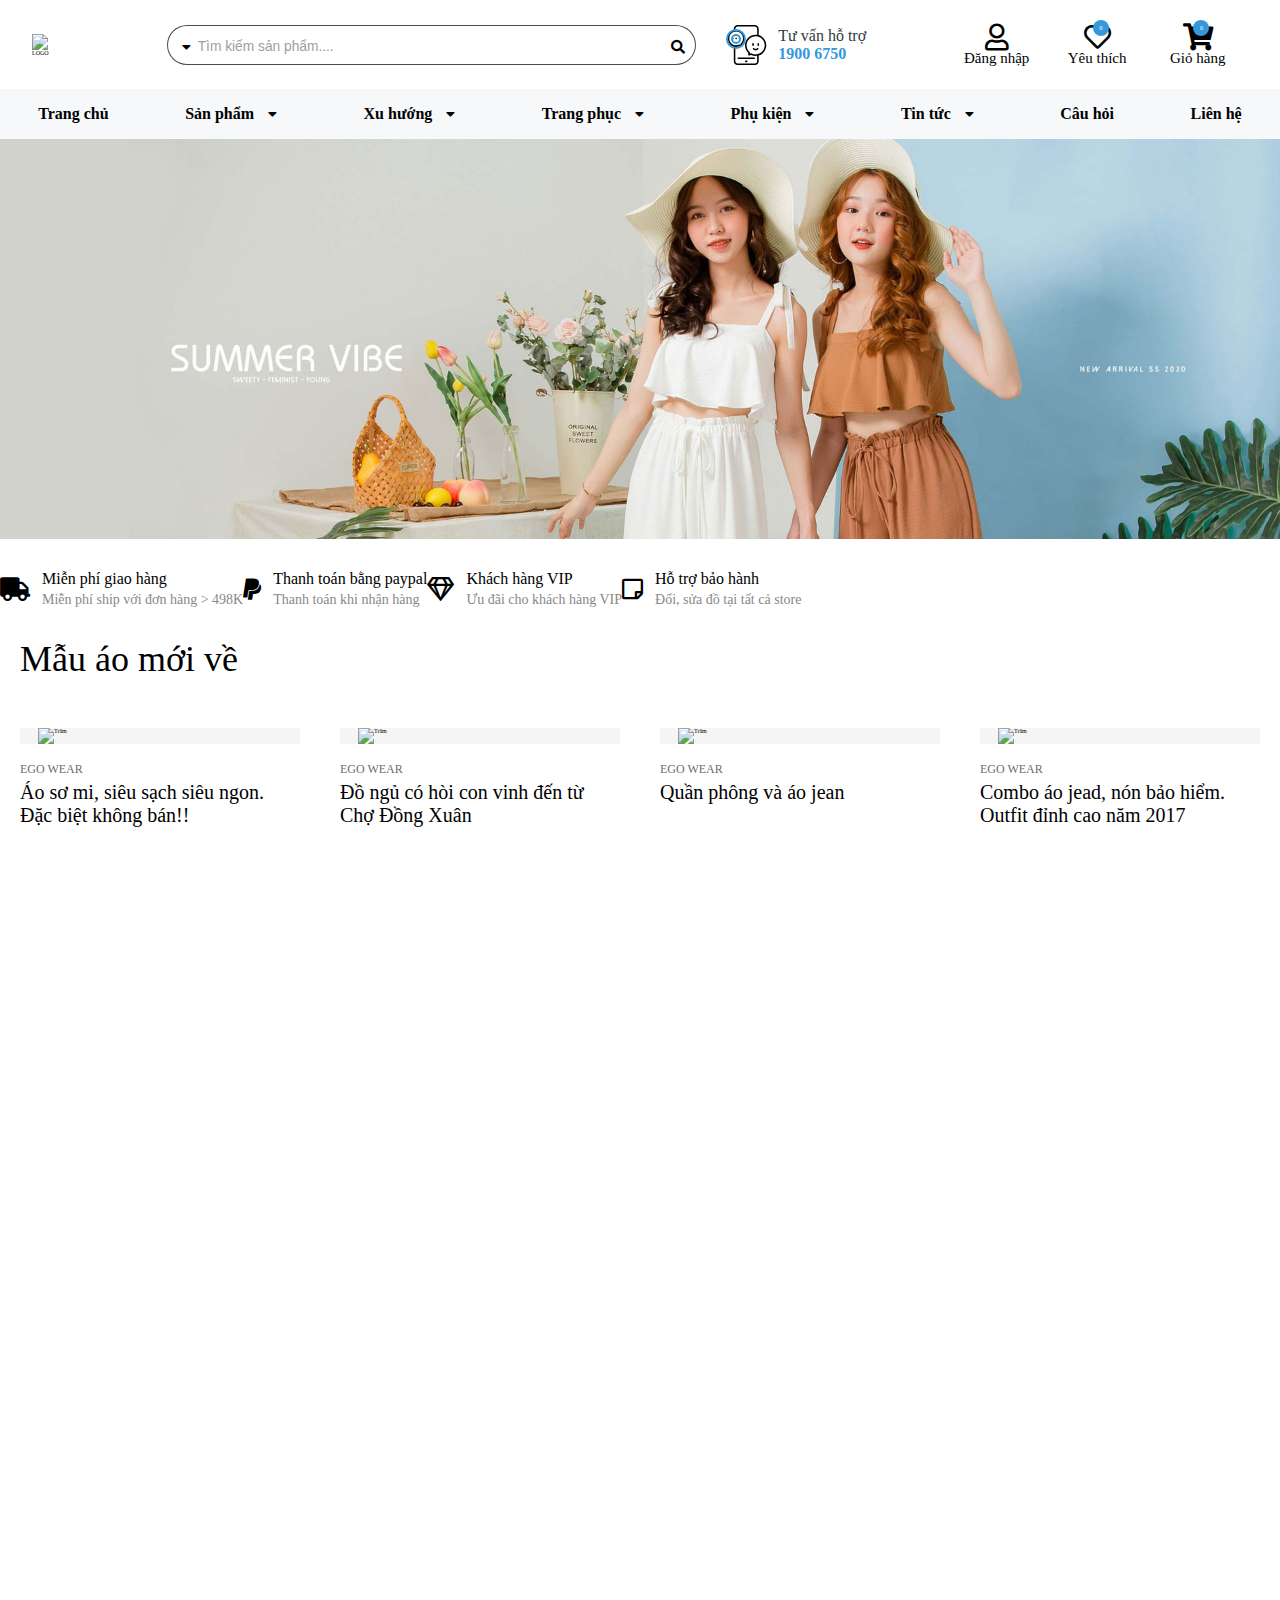
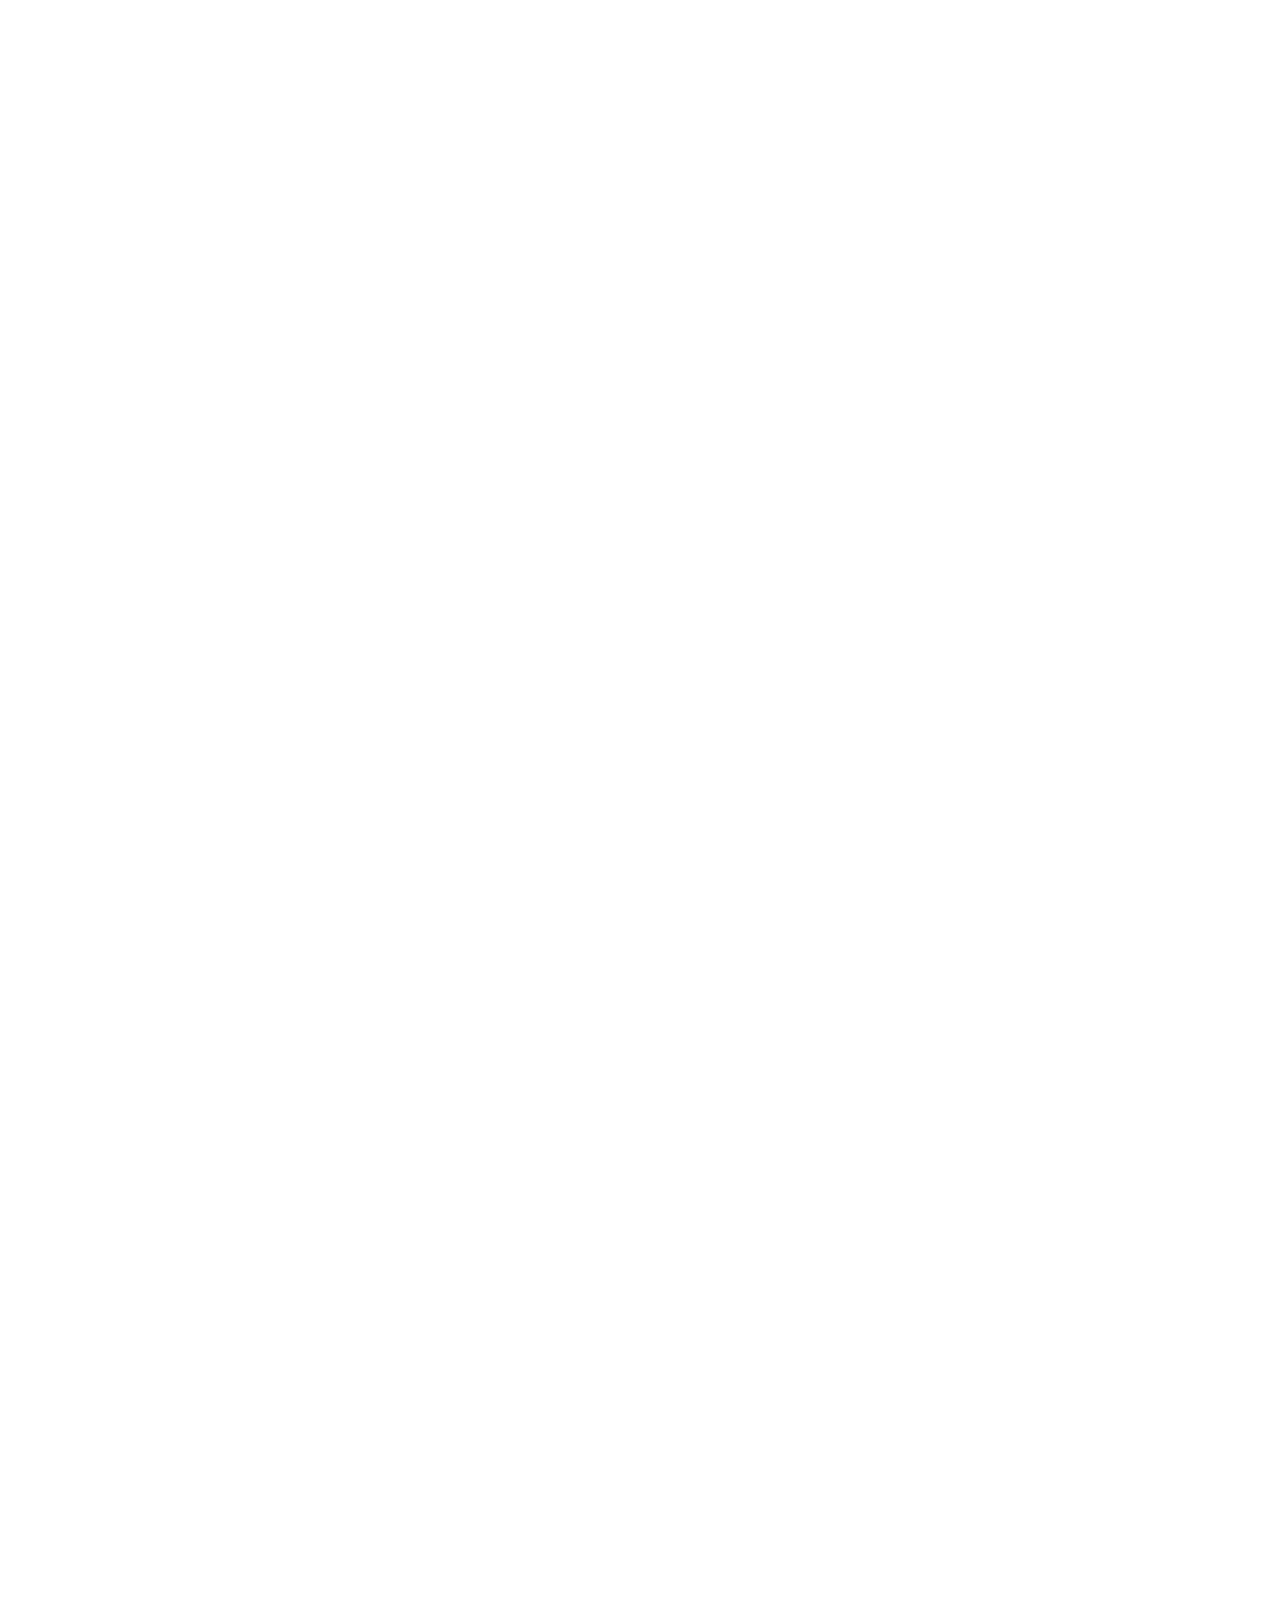
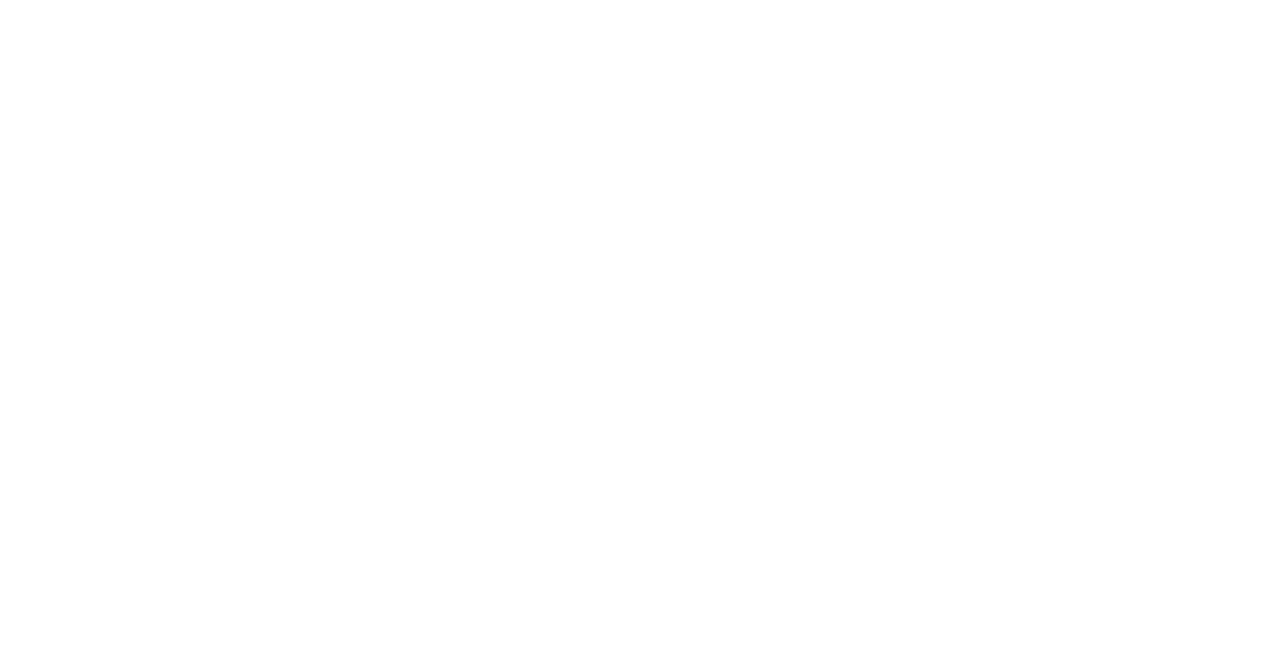
==== index.html @ 03ab880d "first commit" ====
<!DOCTYPE html>
<html lang="en">
    <head>
        <meta charset="UTF-8">
        <meta http-equiv="X-UA-Compatible" content="IE=edge">
        <meta name="viewport" content="width=device-width, initial-scale=1.0">
        <title>EGO WEAR</title>
        <link rel="stylesheet" href="./asset/css/GS 2/gird.css">
        <link rel="stylesheet" href="./asset/css/main.css">
        <link rel="stylesheet" href="./asset/css/fontawesome-free-5.15.4-web/css/all.min.css">
        <link rel="stylesheet" href="./asset/css/GS 2/responsive.css">
    </head>
    <body>
        <div id="wrapper">

            <div id="header">
                <div class="header__logo">
                    <img src="//bizweb.dktcdn.net/100/434/926/themes/839444/assets/logo.png?1636683799302" alt="LOGO" class="header__logo-img">
                </div>
                <div class="header__search">
                    <div class="keys">
                        <i class="fas fa-caret-down header__search-icon"></i>
                        <div class="header__search-content">
                            <h4 class="heading-search">Tìm kiếm nhiều</h4>
                            <div class="container__top-search">
                                <div class="top-search">
                                    &nbsp; Chân váy &nbsp;
                                </div>
                                <div class="top-search">
                                    &nbsp; Áo sơ mi &nbsp;
                                </div>
                                <div class="top-search">
                                    &nbsp; Áo đôi &nbsp;
                                </div>
                                <div class="top-search">
                                    &nbsp; Đầm cao cấp &nbsp;
                                </div>
                                <div class="top-search">
                                    &nbsp; Áo vest &nbsp;
                                </div>
                                <div class="top-search">
                                    &nbsp; Váy body &nbsp;
                                </div>
                                <div class="top-search">
                                    &nbsp; Phụ kiện mới &nbsp;
                                </div>
                                <div class="top-search">
                                    &nbsp; Áo ba lỗ &nbsp;
                                </div>
                                <div class="top-search">
                                    &nbsp; Áo khoác da &nbsp;
                                </div>
                                <div class="top-search">
                                    &nbsp; Áo chống nắng    &nbsp;
                                </div>
                            </div>

                        </div>
                    </div>
                    <div class="header__search-input">
                        <input type="text" placeholder="Tìm kiếm sản phẩm...." required class="header__search-input-item">
                    </div>
                    <button type="submit" class="header-search-search">
                        <i class="fas fa-search header-search-search_icon"></i>
                    </button>

                </div>

                <div class="header__supports">
                    <div class="notifi-s"></div>
                    <div class="notifi-m"></div>
                    <img src="data:image/svg+xml,%3Csvg xmlns='http://www.w3.org/2000/svg' id='Capa_1' enable-background='new 0 0 512 512' height='512' viewBox='0 0 512 512' width='512'%3E%3Cg%3E%3Cpath d='m252.178 455.638h-11.489c-5.522 0-10 4.477-10 10s4.478 10 10 10h11.489c5.522 0 10-4.477 10-10s-4.478-10-10-10z'/%3E%3Cpath d='m349.412 415.851h-205.958c-5.522 0-10 4.477-10 10s4.478 10 10 10h205.958c5.522 0 10-4.477 10-10s-4.477-10-10-10z'/%3E%3Cpath d='m502.901 259.684c0-61.585-40.95-113.767-96.999-130.643v-79.902c0-27.096-22.044-49.139-49.138-49.139h-220.661c-27.095 0-49.139 22.043-49.139 49.139v19.616c-44.928 13.052-77.865 54.657-77.865 103.825s32.937 90.772 77.865 103.825v186.457c0 27.095 22.044 49.139 49.139 49.139h220.661c27.095 0 49.139-22.043 49.139-49.139v-72.534c56.049-16.877 96.998-69.059 96.998-130.644zm-473.802-87.104c0-48.566 39.416-88.078 87.865-88.078s87.865 39.512 87.865 88.078c0 25.334-10.898 49.461-29.902 66.196-2.384 2.1-3.629 5.208-3.353 8.374l.511 5.858-7.393-2.519c-2.563-.874-5.374-.67-7.787.566-12.432 6.372-25.87 9.603-39.941 9.603-48.449-.001-87.865-39.512-87.865-88.078zm356.803 290.281c0 16.067-13.071 29.139-29.139 29.139h-220.66c-16.067 0-29.139-13.072-29.139-29.139v-182.665c3.293.305 6.629.461 10 .461 15.82 0 30.997-3.331 45.18-9.909l18.01 6.137c3.202 1.089 6.732.49 9.394-1.595 2.66-2.084 4.088-5.373 3.794-8.74l-1.417-16.257c20.973-20.32 32.905-48.358 32.905-77.715 0-59.594-48.388-108.078-107.865-108.078-3.371 0-6.707.156-10 .461v-15.822c0-16.067 13.071-29.139 29.139-29.139h220.661c16.067 0 29.139 13.072 29.139 29.139v75.505c-6.245-.883-12.624-1.34-19.107-1.34-75.05 0-136.106 61.18-136.106 136.38 0 37.505 15.43 73.301 42.511 99.015l-1.946 22.325c-.294 3.367 1.134 6.655 3.794 8.74 2.661 2.085 6.191 2.685 9.394 1.595l24.31-8.283c18.19 8.622 37.695 12.989 58.045 12.989 6.484 0 12.863-.457 19.107-1.34v68.136zm-19.107-86.797c-18.594 0-36.353-4.27-52.783-12.691-1.426-.731-2.99-1.101-4.562-1.101-1.087 0-2.177.177-3.226.534l-13.715 4.673 1.042-11.958c.276-3.166-.969-6.273-3.354-8.374-25.108-22.111-39.51-53.991-39.51-87.464 0-64.172 52.085-116.38 116.106-116.38s116.106 52.208 116.106 116.38c.002 64.173-52.083 116.381-116.104 116.381z'/%3E%3Cpath d='m343.31 258.626v-17.734c0-5.523-4.478-10-10-10s-10 4.477-10 10v17.734c0 5.523 4.478 10 10 10s10-4.477 10-10z'/%3E%3Cpath d='m400.279 230.893c-5.522 0-10 4.477-10 10v17.734c0 5.523 4.478 10 10 10s10-4.477 10-10v-17.734c0-5.523-4.477-10-10-10z'/%3E%3Cpath d='m386.629 296.601c-5.298 5.3-12.342 8.219-19.834 8.219s-14.537-2.919-19.835-8.219c-3.905-3.906-10.235-3.906-14.143-.002-3.905 3.905-3.906 10.236-.002 14.142 9.076 9.079 21.144 14.079 33.979 14.079s24.903-5 33.979-14.079c3.904-3.906 3.903-10.238-.003-14.142-3.905-3.906-10.238-3.903-14.141.002z'/%3E%3Cpath d='m82.96 168.76c-1.613-3.935-5.7-6.455-9.942-6.147-4.155.301-7.745 3.226-8.898 7.225-1.154 4.003.397 8.448 3.787 10.868 3.361 2.4 7.936 2.475 11.372.185 3.918-2.612 5.492-7.785 3.681-12.131z'/%3E%3Cpath d='m120.79 181.81c3.863-1.611 6.355-5.538 6.157-9.719-.198-4.178-3.086-7.849-7.078-9.075-4.034-1.239-8.591.302-11.035 3.742-2.46 3.462-2.46 8.181 0 11.643 2.658 3.742 7.727 5.169 11.956 3.409z'/%3E%3Cpath d='m150.96 176.4c1.578 3.848 5.572 6.384 9.729 6.166 4.122-.216 7.755-3.003 9.021-6.93 1.276-3.959-.104-8.459-3.424-10.986-3.381-2.573-8.096-2.72-11.637-.379-3.924 2.594-5.497 7.789-3.689 12.129z'/%3E%3C/g%3E%3C/svg%3E" alt="CONTACT PHONE" class="contact-phone-img">
                    <div class="header__supports-item">
                        Tư vấn hỗ trợ
                        <br>
                        <span class="header__supports-item-number">1900 6750</span>
                    </div>
                </div>

                <div class="user">
                    <div class="user__item col-3per display-none ">
                        <i class="far fa-user user__icon" style="user-select: auto;"></i>
                        <div class="user__form">Đăng nhập</div>
                    </div>
                    <div class="user__item col-3per ">
                        <div class="quanlity">0</div>
                        <i class="far fa-heart user__icon" style="user-select: auto;"></i>
                        <div class="user__form">Yêu thích</div>
                    </div>
                    <div class="user__item col-3per ">
                        <div class="quanlity">0</div>
                        <i class="fas fa-shopping-cart user__icon" style="user-select: auto;"></i>
                        <div class="user__form">
                            Giỏ hàng</div>
                    </div>
                </div>
            </div>

            <div id="nav">
                <div class="nav__item">Trang chủ</div>

                <div class="nav__item item-product">Sản phẩm
                    <i class="fas fa-caret-down header__search-icon"></i>
                    <div class="nav__product-child">
                        <ul class="ul-nav__product">
                            <li class="li-nav__product">Áo nam</li>
                            <li class="li-nav__product">Áo nữ</li>
                            <li class="li-nav__product">Quần nam</li>
                            <li class="li-nav__product">Áo nữ</li>
                        </ul>
                    </div>
                </div>

                <div class="nav__item item-trend">Xu hướng
                    <i class="fas fa-caret-down header__search-icon"></i>
                    <div class="nav__trend-child  ">
                        <div class="row display-flex col">
                            <div class="col mt40 l-3">
                                <a href="https://ego-wear.mysapo.net/san-pham-noi-bat" class="trend-child--col1">Sản phẩm nỗi bậc</a>
                                <a href="https://ego-wear.mysapo.net/san-pham-noi-bat" class="trend-child--col1">Sản phẩm khuyến mãi</a>
                                <a href="https://ego-wear.mysapo.net/san-pham-noi-bat" class="trend-child--col1">Trend mới nhất</a>
                                <a href="https://ego-wear.mysapo.net/san-pham-noi-bat" class="trend-child--col1">Phong cách lạ</a>
                                <a href="https://ego-wear.mysapo.net/san-pham-noi-bat" class="trend-child--col1">Local brand</a>
                                <a href="https://ego-wear.mysapo.net/san-pham-noi-bat" class="trend-child--col1 text-600 ">Xem tất cả</a>
                            </div>
                            <div class="col mt40 l-3">
                                <div class="trend-search">
                                    &nbsp; Ego wear &nbsp;
                                </div>
                                <div class="trend-search">
                                    &nbsp; Korean &nbsp;
                                </div>
                                <div class="trend-search">
                                    &nbsp; Local brand &nbsp;
                                </div>
                                <div class="trend-search">
                                    &nbsp; Made in Việt Nam &nbsp;
                                </div>
                                <div class="trend-search">
                                    &nbsp; Men wear &nbsp;
                                </div>
                                <div class="trend-search">
                                    &nbsp; Yody &nbsp;
                                </div>
                                <div class="trend-search">
                                    &nbsp; Xem tất cả &nbsp;
                                </div>
                            </div>
                            <div class="col l-3">
                                <img src="./asset/img/mega-sale.webp" alt="TREND" class="img-trend">
                            </div>
                            <div class="col text-center l-3">
                                <div class="trend-col3--heading">
                                    Xu Hướng
                                </div>
                                <button class="btn-trend">
                                    Xem sản phẩm
                                </button>
                                <div class="mt20 trend-desc">
                                    Săn ngay hàng ngàn sản phẩm cực chất với giả cực tốt
                                </div>
                            </div>
                        </div>
                    </div>
                </div>

                <div class="nav__item item-outfit">Trang phục
                    <i class="fas fa-caret-down header__search-icon"></i>
                    <div class="nav__outfit-child ">
                        <div class="row col display-flex ">
                            <div class=" col l-6">
                                <div class="row display-flex ">
                                    <div class="col l-6">
                                        <ul class="ul-nav__outfit pt40 ">
                                            <li class="li-nav__outfit">Đồ đi biển</li>
                                            <li class="li-nav__outfit">Quần tắm nữ</li>
                                            <li class="li-nav__outfit">Quần tắm nam</li>
                                            <li class="li-nav__outfit">Áo tắm nữ</li>
                                            <li class="li-nav__outfit">Áo chống nắng</li>
                                        </ul>

                                        <ul class="ul-nav__outfit">
                                            <li class="li-nav__outfit">Đồ bà bầu</li>
                                            <li class="li-nav__outfit">Váy bầu</li>
                                            <li class="li-nav__outfit">Áo lót</li>
                                        </ul>

                                    </div>
                                    <div class="  col l-6">
                                        <ul class="ul-nav__outfit pt40 ">
                                            <li class="li-nav__outfit">Đồ mặc nhà</li>
                                            <li class="li-nav__outfit">Cho nam</li>
                                            <li class="li-nav__outfit">Cho nữ</li>
                                            <li class="li-nav__outfit">Cho trẻ em</li>
                                        </ul>
                                        <ul class="ul-nav__outfit">
                                            <li class="li-nav__outfit">Đồ trẻ nhỏ</li>
                                            <li class="li-nav__outfit">Bé gái</li>
                                            <li class="li-nav__outfit">Bé trai</li>
                                        </ul>


                                    </div>
                                </div>
                            </div>

                            <div class="col  l-6">
                                <div class=" row">
                                    <div class="col l-6">
                                        <img src="./asset/img/outfit.jpeg" alt="OUTFIT" class="img-outfit">
                                    </div>
                                    <div class="col l-6">
                                        <div class="col text-center">
                                            <div class="heading-chil_outfit">
                                                Trang phục
                                            </div>
                                            <button class="btn-outfit">
                                                Xem sản phẩm
                                            </button>
                                        </div>
                                    </div>
                                </div>
                            </div>
                        </div>
                    </div>
                </div>

                <div class="nav__item item-accsesory">Phụ kiện
                    <i class="fas fa-caret-down header__search-icon"></i>
                    <div class="nav__accessory-child">
                        <ul class="ul-nav__accessory">
                            <li class="li-nav__accessory">Mũ nón</li>
                            <li class="li-nav__accessory">Túi xách</li>
                            <li class="li-nav__accessory">Mắt kính</li>
                            <li class="li-nav__accessory">Trang sức</li>
                            <li class="li-nav__accessory">Phụ kiện khác</li>
                        </ul>
                    </div>
                </div>

                <div class="nav__item item-news">Tin tức
                    <i class="fas fa-caret-down header__search-icon"></i>
                    <div class="nav__news-child">
                        <ul class="ul-nav__news">
                            <li class="li-nav__news">Tin xu hướng</li>
                            <li class="li-nav__news">Tin mẹo vặt</li>
                            <li class="li-nav__news">Tin khuyến mãi</li>
                            <li class="li-nav__news">Tin quà tặng</li>
                        </ul>
                    </div>
                </div>

                <div class="nav__item">Câu hỏi</div>

                <div class="nav__item">Liên hệ</div>

            </div>

            <img src="./asset/img/slider_1.jpeg" alt="MODEL" class="img-model">

            <div class="customer">
                <div class="customer__item-tablet display-flex ">
                    <div class="customer__item ml40">
                        <div class="customer__item-icon">
                            <i class="fas fa-truck customer__item-icon-truck"></i>
                        </div>
                        <div class="customer_item-trade">
                            <h4 class="customer_item-trade-heading">
                                Miễn phí giao hàng
                            </h4>
                            <h6 class="customer_item-trade-subheading">
                                Miễn phí ship với đơn hàng > 498K
                            </h6>
                        </div>
                    </div>
                    <div class="customer__item ml40">
                        <div class="customer__item-icon">
                            <i class="fab fa-paypal customer__item-icon-truck"></i>
                        </div>
                        <div class="customer_item-trade">
                            <h4 class="customer_item-trade-heading">
                                Thanh toán bằng paypal
                            </h4>
                            <h6 class="customer_item-trade-subheading">
                                Thanh toán khi nhận hàng
                            </h6>
                        </div>
                    </div>
                </div>
                <div class="customer__item-tablet display-flex ">
                    <div class="customer__item ml40">
                        <div class="customer__item-icon">
                            <i class="far fa-gem customer__item-icon-truck"></i>
                        </div>
                        <div class="customer_item-trade">
                            <h4 class="customer_item-trade-heading">
                                Khách hàng VIP
                            </h4>
                            <h6 class="customer_item-trade-subheading">
                                Ưu đãi cho khách hàng VIP
                            </h6>
                        </div>
                    </div>
                    <div class="customer__item ml40">
                        <div class="customer__item-icon">
                            <i class="far fa-sticky-note customer__item-icon-truck"></i>
                        </div>
                        <div class="customer_item-trade">
                            <h4 class="customer_item-trade-heading">
                                Hỗ trợ bảo hành
                            </h4>
                            <h6 class="customer_item-trade-subheading">
                                Đổi, sửa đồ tại tất cả store
                            </h6>
                        </div>
                    </div>
                </div>


            </div>

            <div id="container">
                <h1 class="container__heading">
                    Mẫu áo mới về
                </h1>

                <div class="container__product">
                    <div class="product c-6">
                        <div class="product-item">
                            <div class="product-img">
                                <img src="./asset/img/Đô 1.jpg" alt="Trăm" class="lazy-load">
                            </div>
                        </div>
                        <div class="product-info">
                            <span class="brand">EGO WEAR</span>
                            <h3 class="product-name">Áo sơ mi, siêu sạch siêu ngon. Đặc biệt không bán!!</h3>
                            <div class="product-cart--price">
                                <div class="product-price">
                                    480.000đ
                                </div>
                                <div class="product-cart">
                                    Mua ngay
                                </div>
                            </div>
                        </div>
                    </div>
                    <div class="product c-6">
                        <div class="product-item">
                            <div class="product-img">
                                <img src="./asset/img/Thảo1.jpg" alt="Trăm" class="lazy-load">
                            </div>
                        </div>
                        <div class="product-info">
                            <span class="brand">EGO WEAR</span>
                            <h3 class="product-name">Đồ ngủ có hòi con vinh đến từ Chợ Đồng Xuân</h3>
                            <div class="product-cart--price">
                                <div class="product-price">
                                    167.000đ
                                </div>
                                <div class="product-cart">
                                    Mua ngay
                                </div>
                            </div>
                        </div>
                    </div>
                    <div class="product c-6">
                        <div class="product-item">
                            <div class="product-img">
                                <img src="./asset/img/Trăm1.jpg" alt="Trăm" class="lazy-load">
                            </div>
                        </div>
                        <div class="product-info">
                            <span class="brand">EGO WEAR</span>
                            <h3 class="product-name">Quần phông và áo jean</h3>
                            <div class="product-cart--price">
                                <div class="product-price">
                                    280.000đ
                                </div>
                                <div class="product-cart">
                                    Mua ngay
                                </div>
                            </div>
                        </div>
                    </div>
                    <div class="product c-6">
                        <div class="product-item">
                            <div class="product-img">
                                <img src="./asset/img/Đô 2.jpg" alt="Trăm" class="lazy-load">
                            </div>
                        </div>
                        <div class="product-info">
                            <span class="brand">EGO WEAR</span>
                            <h3 class="product-name">Combo áo jead, nón bảo hiểm. Outfit đỉnh cao năm 2017</h3>
                            <div class="product-cart--price">
                                <div class="product-price">
                                    1.480.000đ
                                </div>
                                <div class="product-cart">
                                    Mua ngay
                                </div>
                            </div>
                        </div>
                    </div>
                    <div class="product c-6">
                        <div class="product-item">
                            <div class="product-img">
                                <img src="./asset/img/Thảo3.jpg" alt="Trăm" class="lazy-load">
                            </div>
                        </div>
                        <div class="product-info">
                            <span class="brand">EGO WEAR</span>
                            <h3 class="product-name">Áo khoác chống nóng mùa đông</h3>
                            <div class="product-cart--price">
                                <div class="product-price">
                                    320.000đ
                                </div>
                                <div class="product-cart">
                                    Mua ngay
                                </div>
                            </div>
                        </div>
                    </div>
                    <div class="product c-6">
                        <div class="product-item">
                            <div class="product-img">
                                <img src="./asset/img/Mai.jpg" alt="Trăm" class="lazy-load">
                            </div>
                        </div>
                        <div class="product-info">
                            <span class="brand">EGO WEAR</span>
                            <h3 class="product-name">
                                Mua nhanh đi, hết salde đừng có khóc à</h3>
                            <div class="product-cart--price">
                                <div class="product-price">
                                    210.000đ
                                </div>
                                <div class="product-cart">
                                    Mua ngay
                                </div>
                            </div>
                        </div>
                    </div>
                    <div class="product c-6">
                        <div class="product-item">
                            <div class="product-img">
                                <img src="./asset/img/Trăm2.jpg" alt="Trăm" class="lazy-load">
                            </div>
                        </div>
                        <div class="product-info">
                            <span class="brand">EGO WEAR</span>
                            <h3 class="product-name">Áo sơ mi, siêu sạch siêu ngon. Đặc biệt không bán!!</h3>
                            <div class="product-cart--price">
                                <div class="product-price">
                                    480.000đ
                                </div>
                                <div class="product-cart">
                                    Mua ngay
                                </div>
                            </div>
                        </div>
                    </div>
                    <div class="product c-6">
                        <div class="product-item">
                            <div class="product-img">
                                <img src="./asset/img/Thảo2.jpg" alt="Trăm" class="lazy-load">
                            </div>
                        </div>
                        <div class="product-info">
                            <span class="brand">EGO WEAR</span>
                            <h3 class="product-name">Combo áo sơ cụt tay + quần jean, duy nhất mỗi hôm</h3>
                            <div class="product-cart--price">
                                <div class="product-price">
                                    720.000đ
                                </div>
                                <div class="product-cart">
                                    Mua ngay
                                </div>
                            </div>
                        </div>
                    </div>
                </div>

                <div class="row block__img display-flex ">
                    <div class="col l-6 m-6 c-12">
                        <img src="./asset/img/1chị22.webp" alt="" class="img__gallery">
                    </div>
                    <div class="col l-6 m-6  c-12">
                        <div class="row pb12 display-flex ">
                            <div class="col l-6 m-6 c-6">
                                <img src="./asset/img/Dángnam.webp" alt="" class="block__img-top">
                            </div>
                            <div class="col l-6 m-6  c-6">
                                <img src="./asset/img/Dángnữ.webp" alt="" class="block__img-top">
                            </div>
                        </div>
                        <div class="row c-12  ">
                            <div class="col">
                                <img src="./asset/img/chíale.webp" alt="" class="block__img-bot">
                            </div>
                        </div>
                    </div>
                </div>

                <div class="notifi">
                    Thông báo tuần lễ sale: Mua 1 tặng 1 tính tiền 2 diễn ra duy nhất vào ngày 12/8/2021 cho đến hết ngày 12/8/2022
                </div>

                <div class="hot__search">
                    <div class="hot__search-heading">
                        TỪ KHÓA HOT
                    </div>
                    <div class="hot__search-items">
                        <div class="top-search">
                            &nbsp; Chân váy &nbsp;
                        </div>
                        <div class="top-search">
                            &nbsp; Áo sơ mi &nbsp;
                        </div>
                        <div class="top-search">
                            &nbsp; Áo đôi &nbsp;
                        </div>
                        <div class="top-search">
                            &nbsp; Đầm cao cấp &nbsp;
                        </div>
                        <div class="top-search">
                            &nbsp; Áo vest &nbsp;
                        </div>
                        <div class="top-search">
                            &nbsp; Váy body &nbsp;
                        </div>
                        <div class="top-search">
                            &nbsp; Phụ kiện mới &nbsp;
                        </div>
                        <div class="top-search">
                            &nbsp; Áo ba lỗ &nbsp;
                        </div>
                        <div class="top-search">
                            &nbsp; Áo khoác da &nbsp;
                        </div>
                        <div class="top-search">
                            &nbsp; Áo chống nắng    &nbsp;
                        </div>
                    </div>
                </div>

                <div class="news">
                    <div class="news_heading-center">
                        <div class="news_heading">TIN TỨC MỚI NHẤT
                        </div>
                    </div>
                    <div class="news_container">
                        <div class="row display-flex display-block ">
                            <div class="col l-6 mb20 ">
                                <img src="./asset/img/váy ngủ.jpeg" alt="" class="news__img1 c-12">
                                <p class="news_subheading mt10 ">15/08/2021 - bởi: Ego Creative</p>
                                <a href="https://ego-wear.mysapo.net/mau-tay-andrea-chuong-vay-ngu-xuyen-thau" class="news_heading">Mẫu Tây Andrea chuộng váy ngủ xuyên thấu</a>
                                <div class="news_desc ">Andrea Aybar là người mẫu gốc Tây Ba Nha. Nhưng từ khi còn rất nhỏ, cô đã cùng gia đình chuyển tới Việt Nam sinh sống và làm việc. Vì thế, Việt Nam được coi như là quê hương thứ</div>
                            </div>
                            <div class="col l-6">
                                <div class="col">
                                    <div class="news_first">
                                        <div class="col l-6 m-3 ">
                                            <img src="./asset/img/báo1.jpeg" alt="" class="news__img1 display-none">
                                        </div>
                                        <div class="col l-6 m-9 ml40">
                                            <div class="news_para">
                                                <p class="news_subheading mt10 mb10 ">15/08/2021 - bởi: Ego Creative</p>
                                                <a href="https://ego-wear.mysapo.net/8-meo-giup-ban-chon-quan-jean-trong-mo-ma-khong-can-den-shop" class="news_heading mb10 ">
                                                    8 mẹo giúp bạn chọn quần jean trong mơ mà không cần đến shop</a>
                                                <div class="news_desc ">Để biết được quần jean có vừa với mình hay không theo kích cỡ, bạn không cần phải đứng xếp</div>
                                            </div>
                                        </div>

                                    </div>
                                    <div class="news_first">
                                        <div class="col l-6 m-3">
                                            <img src="./asset/img/báo2.jpeg" alt="" class="news__img1 display-none">
                                        </div>
                                        <div class="col l-6 m-9 ml40">
                                            <div class="news_para">
                                                <p class="news_subheading mt10  mb10 ">15/08/2021 - bởi: Ego Creative</p>
                                                <a href="https://ego-wear.mysapo.net/8-meo-giup-ban-chon-quan-jean-trong-mo-ma-khong-can-den-shop" class="news_heading mb10 ">
                                                    Học lỏm 10 bí quyết từ các stylist hàng đầu để mặc đẹp mà không tốn quá nhiều tiền</a>
                                                <div class="news_desc ">1. Nếu bạn muốn chân trông dài hơn, hãy mang một đôi guốc cùng màu da của mình. Chúng đánh</div>
                                            </div>
                                        </div>

                                    </div>
                                    <div class="news_first">
                                        <div class="col l-6 m-3">
                                            <img src="./asset/img/báo3.jpeg" alt="" class="news__img1 display-none">
                                        </div>
                                        <div class="col l-6 m-9 ml40">
                                            <div class="news_para">
                                                <p class="news_subheading mt10  mb10 ">15/08/2021 - bởi: Ego Creative</p>
                                                <a href="https://ego-wear.mysapo.net/8-meo-giup-ban-chon-quan-jean-trong-mo-ma-khong-can-den-shop" class="news_heading mb10 ">
                                                    Một cô nàng ăn mặc chất, không những bắt trend còn tuân thủ</a>
                                                <div class="news_desc ">Những bộ đồ ôm sát body giúp tôn lên đường cong nhưng mặc một chiếc đầm bó chật quá mức</div>
                                            </div>
                                        </div>

                                    </div>
                                </div>
                            </div>
                        </div>
                    </div>
                </div>
            </div>

            <div id="footer">
                <div class="row display-flex  mt20">
                    <div class="col l-3 c-12  ">
                        <div class="footer_heading">
                            CHÚNG TÔI LÀ AI ?
                        </div>
                        <div class="footer_desc">
                            Copyright@ 2021 Công ty TNHH thời trang Ego Wear
                                                    Ego Wear đang trong giai đoạn phát triển mạnh với nhiều mặt hàng phong phú giá cả cạnh tranh, mong muốn đem đến chất lượng tốt nhất cho khách hàng.
                                                    Địa chỉ: 221 Chùa Bộc, Đống Đa, Hà Nội, Hà Nội
                                                    Điện thoại: 1900 6750 - Email: support@sapo.vn
                        </div>
                        <div class="mt20 footer_social">
                            <div class="footer_social-heading">
                                MẠNG XÃ HỘI
                            </div>
                            <div class="footer_social-item">
                                <a href="" class="footer_social-icon">
                                    <i class="fab footer-icon fa-facebook-square"></i>
                                </a>
                                <a href="" class="footer_social-icon">
                                    <i class="fab footer-icon fa-instagram-square"></i>
                                </a>
                                <a href="" class="footer_social-icon">
                                    <i class="fab footer-icon fa-youtube-square"></i>
                                </a>
                            </div>
                        </div>
                    </div>
                    <div class="col l-9 c-12">
                        <div class="row display-flex ">
                            <div class="col l-3 c-4  ">
                                <div class="footer_heading">
                                    CHÍNH SÁCH
                                </div>
                                <div class="footer_desc">
                                    <ul class="list_menu">
                                        <li class="li_menu">Trang chủ</li>
                                        <li class="li_menu">Sản phẩm</li>
                                        <li class="li_menu">Xu hướng</li>
                                        <li class="li_menu">Trang phục</li>
                                        <li class="li_menu">Phục kiện</li>
                                        <li class="li_menu">Tin tức</li>
                                        <li class="li_menu">Câu hỏi</li>
                                        <li class="li_menu">Liên hệ</li>
                                    </ul>
                                </div>
                            </div>
                            <div class="col l-3 c-4  ">
                                <div class="footer_heading">
                                    KHU BÁN HÀNG
                                </div>
                                <div class="footer_desc">
                                    <ul class="list_menu">
                                        <li class="li_menu">Trang chủ</li>
                                        <li class="li_menu">Sản phẩm</li>
                                        <li class="li_menu">Xu hướng</li>
                                        <li class="li_menu">Trang phục</li>
                                        <li class="li_menu">Phục kiện</li>
                                        <li class="li_menu">Tin tức</li>
                                        <li class="li_menu">Câu hỏi</li>
                                        <li class="li_menu">Liên hệ</li>
                                    </ul>
                                </div>
                            </div>
                            <div class="col l-3 c-4  ">
                                <div class="footer_heading">
                                    HỖ TRỢ CHUNG
                                </div>
                                <div class="footer_desc">
                                    <ul class="list_menu">
                                        <li class="li_menu">Trang chủ</li>
                                        <li class="li_menu">Sản phẩm</li>
                                        <li class="li_menu">Xu hướng</li>
                                        <li class="li_menu">Trang phục</li>
                                        <li class="li_menu">Phục kiện</li>
                                        <li class="li_menu">Tin tức</li>
                                        <li class="li_menu">Câu hỏi</li>
                                        <li class="li_menu">Liên hệ</li>
                                    </ul>
                                </div>
                            </div>

                        </div>
                    </div>

                </div>
            </div>
        </div>
    </body>
</html></div></body></html>
---- asset/css/GS 2/gird.css ----
.grid {
    width: 100%;
    display: block;
    padding: 0;
}

.grid.wide {
    max-width: 75.000em;
    margin: 0 auto;
}

@media (max-width: 414px) {

.row {
    display: flex;
    flex-wrap: wrap;
    margin-left: -0.250em;
    margin-right: -0.250em;
}

.row.no-gutters {
    margin-left: 0;
    margin-right: 0;
}

.col {
    padding-left: 0.250em;
    padding-right: 0.250em;
}

.row.no-gutters .col {
    padding-left: 0;
    padding-right: 0;
}

.c-0 {
    display: none;
}

.c-1 {
    flex: 0 0 8.33333%;
    max-width: 8.33333%;
}

.c-2 {
    flex: 0 0 16.66667%;
    max-width: 16.66667%;
}

.c-3 {
    flex: 0 0 25%;
    max-width: 25%;
}

.c-4 {
    flex: 0 0 33.33333%;
    max-width: 33.33333%;
}

.c-5 {
    flex: 0 0 41.66667%;
    max-width: 41.66667%;
}

.c-6 {
    flex: 0 0 50%;
    max-width: 50%;
}

.c-7 {
    flex: 0 0 58.33333%;
    max-width: 58.33333%;
}

.c-8 {
    flex: 0 0 66.66667%;
    max-width: 66.66667%;
}

.c-9 {
    flex: 0 0 75%;
    max-width: 75%;
}

.c-10 {
    flex: 0 0 83.33333%;
    max-width: 83.33333%;
}

.c-11 {
    flex: 0 0 91.66667%;
    max-width: 91.66667%;
}

.c-12 {
    flex: 0 0 100%;
    max-width: 100%;
}

.c-o-1 {
    margin-left: 8.33333%;
}

.c-o-2 {
    margin-left: 16.66667%;
}

.c-o-3 {
    margin-left: 25%;
}

.c-o-4 {
    margin-left: 33.33333%;
}

.c-o-5 {
    margin-left: 41.66667%;
}

.c-o-6 {
    margin-left: 50%;
}

.c-o-7 {
    margin-left: 58.33333%;
}

.c-o-8 {
    margin-left: 66.66667%;
}

.c-o-9 {
    margin-left: 75%;
}

.c-o-10 {
    margin-left: 83.33333%;
}

.c-o-11 {
    margin-left: 91.66667%;
}

}

/* >= Tablet */
@media (min-width: 46.250em) {
    .row {
        margin-left: -8em;
        margin-right: -8em;
    }

    .col {
        padding-left: 8em;
        padding-right: 8em;
    }

    .m-0 {
        display: none;
    }

    .m-1,
    .m-2,
    .m-3,
    .m-4,
    .m-5,
    .m-6,
    .m-7,
    .m-8,
    .m-9,
    .m-10,
    .m-11,
    .m-12 {
        display: block;
    }

    .m-1 {
        flex: 0 0 8.33333%;
        max-width: 8.33333%;
    }

    .m-2 {
        flex: 0 0 16.66667%;
        max-width: 16.66667%;
    }

    .m-3 {
        flex: 0 0 25%;
        max-width: 25%;
    }

    .m-4 {
        flex: 0 0 33.33333%;
        max-width: 33.33333%;
    }

    .m-5 {
        flex: 0 0 41.66667%;
        max-width: 41.66667%;
    }

    .m-6 {
        flex: 0 0 50%;
        max-width: 50%;
    }

    .m-7 {
        flex: 0 0 58.33333%;
        max-width: 58.33333%;
    }

    .m-8 {
        flex: 0 0 66.66667%;
        max-width: 66.66667%;
    }

    .m-9 {
        flex: 0 0 75%;
        max-width: 75%;
    }

    .m-10 {
        flex: 0 0 83.33333%;
        max-width: 83.33333%;
    }

    .m-11 {
        flex: 0 0 91.66667%;
        max-width: 91.66667%;
    }

    .m-12 {
        flex: 0 0 100%;
        max-width: 100%;
    }

    .m-o-1 {
        margin-left: 8.33333%;
    }

    .m-o-2 {
        margin-left: 16.66667%;
    }

    .m-o-3 {
        margin-left: 25%;
    }

    .m-o-4 {
        margin-left: 33.33333%;
    }

    .m-o-5 {
        margin-left: 41.66667%;
    }

    .m-o-6 {
        margin-left: 50%;
    }

    .m-o-7 {
        margin-left: 58.33333%;
    }

    .m-o-8 {
        margin-left: 66.66667%;
    }

    .m-o-9 {
        margin-left: 75%;
    }

    .m-o-10 {
        margin-left: 83.33333%;
    }

    .m-o-11 {
        margin-left: 91.66667%;
    }
}

/* PC medium resolution > */
@media (min-width: 69.563em) {
    .row {
        margin-left: -16em;
        margin-right: -16em;
    }

    .row.sm-gutter {
        margin-left: -0.313em;
        margin-right: -0.313em;
    }

    .col {
        padding-left: 16em;
        padding-right: 16em;
    }

    .row.sm-gutter .col {
        padding-left: 0.313em;
        padding-right: 0.313em;
    }

    .l-0 {
        display: none;
    }

    .l-1,
    .l-2,
    .l-2-4,
    .l-3,
    .l-4,
    .l-5,
    .l-6,
    .l-7,
    .l-8,
    .l-9,
    .l-10,
    .l-11,
    .l-12 {
        display: block;
    }

    .l-1 {
        flex: 0 0 8.33333%;
        max-width: 8.33333%;
    }

    .l-2 {
        flex: 0 0 16.66667%;
        max-width: 16.66667%;
    }

    .l-2-4 {
        flex: 0 0 20%;
        max-width: 20%;
    }

    .l-3 {
        flex: 0 0 25%;
        max-width: 25%;
    }

    .l-4 {
        flex: 0 0 33.33333%;
        max-width: 33.33333%;
    }

    .l-5 {
        flex: 0 0 41.66667%;
        max-width: 41.66667%;
    }

    .l-6 {
        flex: 0 0 50%;
        max-width: 50%;
    }

    .l-7 {
        flex: 0 0 58.33333%;
        max-width: 58.33333%;
    }

    .l-8 {
        flex: 0 0 66.66667%;
        max-width: 66.66667%;
    }

    .l-9 {
        flex: 0 0 75%;
        max-width: 75%;
    }

    .l-10 {
        flex: 0 0 83.33333%;
        max-width: 83.33333%;
    }

    .l-11 {
        flex: 0 0 91.66667%;
        max-width: 91.66667%;
    }

    .l-12 {
        flex: 0 0 100%;
        max-width: 100%;
    }

    .l-o-1 {
        margin-left: 8.33333%;
    }

    .l-o-2 {
        margin-left: 16.66667%;
    }

    .l-o-3 {
        margin-left: 25%;
    }

    .l-o-4 {
        margin-left: 33.33333%;
    }

    .l-o-5 {
        margin-left: 41.66667%;
    }

    .l-o-6 {
        margin-left: 50%;
    }

    .l-o-7 {
        margin-left: 58.33333%;
    }

    .l-o-8 {
        margin-left: 66.66667%;
    }

    .l-o-9 {
        margin-left: 75%;
    }

    .l-o-10 {
        margin-left: 83.33333%;
    }

    .l-o-11 {
        margin-left: 91.66667%;
    }
}

/* Tablet - PC low resolution */
@media (min-width: 46.250em) and (max-width:63.938em) {
    .wide {
        width:40.250em;
    }
}

/* > PC low resolution */
@media (min-width: 64.000em) and (max-width: 77.438em) {
    .wide {
        width: 61.500em;
    }

    .wide .row {
        margin-left: -0.750em;
        margin-right: -0.750em;
    }

    .wide .row.sm-gutter {
        margin-left: -0.313em;
        margin-right: -0.313em;
    }

    .wide .col {
        padding-left: 0.750em;
        padding-right: 0.750em;
    }

    .wide .row.sm-gutter .col {
        padding-left: 0.313em;
        padding-right: 0.313em;
    }

    .wide .l-0 {
        display: none;
    }

    .wide .l-1,
    .wide .l-2,
    .wide .l-2-4,
    .wide .l-3,
    .wide .l-4,
    .wide .l-5,
    .wide .l-6,
    .wide .l-7,
    .wide .l-8,
    .wide .l-9,
    .wide .l-10,
    .wide .l-11,
    .wide .l-12 {
        display: block;
    }

    .wide .l-1 {
        flex: 0 0 8.33333%;
        max-width: 8.33333%;
    }

    .wide .l-2 {
        flex: 0 0 16.66667%;
        max-width: 16.66667%;
    }

    .wide .l-2-4 {
        flex: 0 0 20%;
        max-width: 20%;
    }

    .wide .l-3 {
        flex: 0 0 25%;
        max-width: 25%;
    }

    .wide .l-4 {
        flex: 0 0 33.33333%;
        max-width: 33.33333%;
    }

    .wide .l-5 {
        flex: 0 0 41.66667%;
        max-width: 41.66667%;
    }

    .wide .l-6 {
        flex: 0 0 50%;
        max-width: 50%;
    }

    .wide .l-7 {
        flex: 0 0 58.33333%;
        max-width: 58.33333%;
    }

    .wide .l-8 {
        flex: 0 0 66.66667%;
        max-width: 66.66667%;
    }

    .wide .l-9 {
        flex: 0 0 75%;
        max-width: 75%;
    }

    .wide .l-10 {
        flex: 0 0 83.33333%;
        max-width: 83.33333%;
    }

    .wide .l-11 {
        flex: 0 0 91.66667%;
        max-width: 91.66667%;
    }

    .wide .l-12 {
        flex: 0 0 100%;
        max-width: 100%;
    }

    .wide .l-o-1 {
        margin-left: 8.33333%;
    }

    .wide .l-o-2 {
        margin-left: 16.66667%;
    }

    .wide .l-o-3 {
        margin-left: 25%;
    }

    .wide .l-o-4 {
        margin-left: 33.33333%;
    }

    .wide .l-o-5 {
        margin-left: 41.66667%;
    }

    .wide .l-o-6 {
        margin-left: 50%;
    }

    .wide .l-o-7 {
        margin-left: 58.33333%;
    }

    .wide .l-o-8 {
        margin-left: 66.66667%;
    }

    .wide .l-o-9 {
        margin-left: 75%;
    }

    .wide .l-o-10 {
        margin-left: 83.33333%;
    }

    .wide .l-o-11 {
        margin-left: 91.66667%;
    }
}
---- asset/css/main.css ----
*{ 
    margin: 0;
    padding: 0;
    border: 0;
    font-size: 62.5%;
    box-sizing: border-box;
   }

   html,body
{
    width: 100%;
    height: 100%;
    margin: 0px;
    padding: 0px;
    overflow-x: hidden; 
}
  
  ol, ul {
    list-style: none;
  }  

.col-3per { 
    width: 33.33333%;
}

.pb64 { 
    padding-bottom: 8px;
}

.pb12 { 
    padding-bottom: 10px;
}

.spacing-10 { 
    margin-left: 20px;
}

.ml40 { 
    margin-left: 26x;
}


.mt20 { 
    margin-top: 20px;
}

.mr0 { 
    margin-right: 0;
}

.display-flex { 
    display: flex;
}

#wrapper{
    margin-left: 0;
    position: relative;
    width: 100%;
}

#header {
    height: 89px;
    background-color: #fff;
    padding: 20px 0;
    margin: 0 32px ;
    display: flex;
    align-items: center;
}

.header__logo {
    margin-right: 70px;
}

.header__logo-img {
    max-width: 220px;
    padding-right: 48px;
}

.header__search {
    background-color: #fff;
    width: 100%;
    padding-left: 8px;
    border: 0.3px solid rgba(0, 0, 0, 0.7);
    border-radius: 24px;
    position: relative;
    height: 40px;
    display: flex;
    align-items: center;
    
}
.hearder__search-input { 
    
}

.keys { 
    position: absolute;
    left: 0;
    top: 14px;
    background: none;
    z-index: 3;
    margin-left: 4px;
}

.header-search-search { 
    position: absolute;
    right: 0%;
    top: 14px;
    background: none;
}

.header__search-icon, 
.header-search-search_icon { 
    font-size: 1.4rem;
    padding: 0 1rem;
}


.keys:hover .header__search-icon { 
    transition: ease-in 0.25s;
    transform: rotate(-180deg);
    color: #3498DB;
    cursor: pointer;
}



.keys:hover  .header__search-content { 
    display: block;
    cursor: pointer;
}

.header__search-content::before { 
    content: "";
    display: block;
    width: 40px;
    height: 60px;
    position: absolute;
    z-index: 3;
    top: -15px;
}



.header__search-content {
    background-color: #fff;
    border-radius: 8px;
    box-shadow: 0 0 2px #ddd inset;
    position: absolute;
    top: 187%;
    left: -10px;
    display: none;
    z-index: 3;
    width: 380px;
}





.heading-search { 
    background-color: #fff;
    font-size: 1.6rem;
    font-weight: 400;
    margin: 4px;
    margin-top: 12px;
}

#container { 
    padding-bottom: 100px;
}

.container__top-search { 
    display: flex;
    flex-wrap: wrap;
    margin: 8px;
    background-color: #fff;
    
    
}

.top-search { 
    font-size: 1.6rem;
    line-height: 1.8;
    font-weight: 300;
    color: #000;
    background-color: #F5F5F5;
    margin: 4px;
    border-radius: 3px;
}



.top-search:hover { 
    cursor: pointer;
    background-color: #41a4e6;
}



.header__search-input { 
    position: absolute;
    right: 10px;    
    left: 30px;
    top: 5px;
    font-size: 2.2rem;
}

.header__search-input-item { 
    outline: none;
    opacity: 0.7;
    width: 100%;
} 


.header__supports {
    padding-left: 10px;
    display: flex;
    align-items: center;
    min-width: 200px;
    position: relative;
    margin-right: 50px;
    cursor: pointer;
}

.header__supports:hover .header__supports-item-number  { 
    opacity: 0.7;
}

.notifi-m { 
    border-radius: 50%;
    border: 2px solid #3498DB;
    width: 20px;
    height: 20px;
    animation: Contact ease 0.4s infinite;
    transform-origin: 50% 50%;
    position: absolute;
    left: 30px;
    top: 4px;
}

.notifi-s { 
    border-radius: 50%;
    border: 2px solid #3498DB;
    width: 10px;
    height: 10px;
    animation: Contact ease 0.4s infinite;
    transform-origin: 50% 50%;
    position: absolute;
    left: 35px;
    top: 9px;
    
}

.contact-phone-img {
    width: 132px;
    height: 40px;
}

.header__supports-item { 
    font-size: 1.6rem;
    width: 100%;
    margin-left: -10px;
    color: #323c42;
} 

@keyframes Contact{ 
    0% {
        transform: scale(1);
        opacity: 0.1;
    }
    50% {
        transform: scale(0.5);
        opacity: 1;
    }

    100% {
        transform: scale(1);
        opacity: 0.1;
    }
}


.header__supports-item-number { 
    color: #3498DB;
    font-size: 1.6rem;
    font-weight: 600;
}

.user {
    width: 700px;
    display: flex;
    text-align: center;
    align-items: center;
}

.user__item { 
    position: relative;
    cursor: pointer;
}

.quanlity { 
    border-radius: 50%;
    width: 16px;
    height: 16px;
    background-color: #3498DB;
    color: #fff;
    position: absolute;
    line-height: 1.6rem;
    left: 46px;
    top: -3px;
}

.user__icon { 
    font-size: 2.7rem;
}

.user__form:hover { 
    color: #3498DB;
}

.user__form { 
    font-size: 1.5rem;
}




#nav {
    background-color: #f7f8fa;
    height: 50px;
    display: flex;
    justify-content: space-around;
    align-items: center;
}

.nav__item { 
    color: #000;
    font-size: 1.6rem;
    font-weight: 600;
    position: relative;;
}

.item-product::before { 
    content: "";
    display: block;
    width: 100px;
    height: 32px;
    position: absolute;
    z-index: 3;
    top: 10px;
}



.nav__item:hover { 
    color: #3498DB;
    cursor: pointer;
}


.nav__product-child { 
    position: absolute;
    z-index: 3;
    top: 34px;
    left: -31px;
    display: none;
    background-color: #fff;
}

.item-product:hover  .nav__product-child { 
    display: block;
    cursor: pointer;
}
.item-product:hover .header__search-icon { 
    transition: ease-in 0.25s;
    transform: rotate(180deg);
    color: #3498DB;
    cursor: pointer;
}

.ul-nav__product { 
    width: 190px;
    box-shadow: 0px 0px 0.02px #000 inset;
}

.li-nav__product { 
    font-size: 1.4rem;
    color: #323c42;
    border-bottom: 0.5px solid #8B8E96;
    padding: 10px 14px;
}

.nav__trend-child { 
    position: absolute;
    z-index: 3;
    top: 34px;
    left: -340px;
    background-color: #fff;
    display: none;  
    width: 100vw;
}

.item-trend:hover  .nav__trend-child { 
    display: block;
}

.nav__trend-child::after { 
    content: "";
    display: block;
    width: 100px;
    height: 32px;
    position: absolute;
    z-index: 3;
    top: -20px;
    left: 342px;
}

.item-trend:hover:hover .header__search-icon { 
    transition: ease-in 0.25s;
    transform: rotate(-180deg);
    color: #3498DB;
    cursor: pointer;
}

.mt40 { 
    margin-top: 40px;
}

.text-600 { 
    font-weight: 600;
}

.pt40 { 
    padding-top: 40px;
}

.text-center { 
    text-align: center;
}

.trend-child--col1 {  
    display: block;
    font-size: 1.4rem;
    color: #323c42;
    padding: 10px 14px;
    text-decoration: none;
}

.trend-child--col1:hover { 
    color: #3498DB;
}

.trend-search { 
    font-size: 1.6rem;
    line-height: 1.8;
    font-weight: 300;
    color: #000;
    background-color: #F5F5F5;
    margin: 4px;
    border-radius: 3px;
    display: inline-block;
}

.trend-search:hover { 
    color: #fff;
    background-color: #3498DB;
    cursor: pointer;
}

.trend-col3--heading { 
    font-size: 3.6rem;
    padding-top: 80px;
    padding-bottom: 10px;
}

.btn-trend { 
    font-size: 1.6rem;
    border: 1px solid rgb(190, 190, 190);
    padding: 16px 46px;
    background-color: #fff;
    border-radius: 4px;
}

.btn-trend:hover { 
    background-color: #3498DB;
    color: #fff;
    cursor: pointer;
}

.img-trend { 
    cursor: pointer;
}

.trend-desc { 
    font-size: 1.6rem;
    line-height: 1.6;
}

.nav__accessory-child { 
    position: absolute;
    z-index: 3;
    top: 34px;
    left: -24px;
    display: none;
    background-color: #fff;
}

.item-accsesory:hover .nav__accessory-child { 
    display: block;
    cursor: pointer;
}

.nav__accessory-child::before { 
    content: "";
    display: block;
    width: 100px;
    height: 32px;
    position: absolute;
    z-index: 3;
    top: -22px;
    left: 18px;
}  

.item-accsesory:hover .header__search-icon { 
    transition: ease-in 0.25s;
    transform: rotate(180deg);
    color: #3498DB;
    cursor: pointer;
}

.ul-nav__accessory { 
    width: 190px;
    box-shadow: 0px 0px 0.02px #000 inset;
}

.li-nav__accessory { 
    font-size: 1.4rem;
    color: #323c42;
    border-bottom: 0.5px solid #8B8E96;
    padding: 10px 14px;
}

.nav__news-child { 
    position: absolute;
    z-index: 3;
    top: 34px;
    left: -42px;
    display: none;
    background-color: #fff;
}

.item-news:hover  .nav__news-child { 
    display: block;
}

.nav__news-child::before { 
    content: "";
    display: block;
    width: 100px;
    height: 32px;
    position: absolute;
    z-index: 3;
    top: -22px;
    left: 26px;
}  

.item-news:hover:hover .header__search-icon { 
    transition: ease-in 0.25s;
    transform: rotate(-180deg);
    color: #3498DB;
    cursor: pointer;
}

.ul-nav__news { 
    width: 190px;
    box-shadow: 0px 0px 0.02px #000 inset;
}

.li-nav__news { 
    font-size: 1.4rem;
    color: #323c42;
    border-bottom: 0.5px solid #8B8E96;
    padding: 10px 14px;
}



.nav__outfit-child { 
    position: absolute;
    z-index: 9;
    top: 34px;
    left: -510px;
    width: 100vw;
    background-color: #fff;
    display: none;
}

.nav__outfit-child::before { 
    content: "";
    display: block;
    width: 100px;
    height: 32px;
    position: absolute;
    z-index: 3;
    top: -20px;
    left: 513px;
}

.item-outfit:hover .nav__outfit-child { 
    display: block;
}


.item-outfit:hover .header__search-icon { 
    transition: ease-in 0.25s;
    transform: rotate(180deg);
    color: #3498DB;
    cursor: pointer;
}

.ul-nav__outfit { 
    padding-bottom: 20px;
}

.li-nav__outfit:hover { 
    color: #3498DB;
    cursor: pointer;
}

li:first-child { 
    font-weight: 600;
    margin-left: 6px;
}

.li-nav__outfit { 
    font-size: 1.4rem;
    margin-left: 8px;
    padding: 4px;
}

.img-outfit { 
    width: 100%;
}

.heading-chil_outfit { 
    font-size: 3.4rem;
    padding-top: 100px;
    font-weight: 400;
    padding-bottom: 10px;
}

.btn-outfit { 
    font-size: 1.6rem;
    border: 1px solid rgb(190, 190, 190);
    padding: 16px 46px;
    background-color: #fff;
    border-radius: 4px;
}

.btn-outfit:hover { 
    background-color: #3498DB;
    color: #fff;
    cursor: pointer;
}




.img-model { 
    width: 100%;
}

.customer { 
    padding-top: 30px;
    display: flex;
}
.customer__item{
    display: flex;
}

.customer__item-icon { 
    display: flex;
    align-items: center;
}

.customer__item-icon-truck { 
    font-size: 2.4rem;

}

.customer_item-trade { 
    margin-left: 12px;
}

.customer_item-trade-heading { 
    font-size: 1.6rem;
    font-weight: 500;
    padding-bottom: 4px;
}
.customer_item-trade-subheading { 
    font-size: 1.4rem;
    font-weight: 500;
    color: #888888;
}

#container {
    height: 2000px;
}

.container__heading { 
    font-size: 3.6rem;
    padding: 30px 0 30px 20px;
    font-weight: 400;
    display: inline-block;
}

.container__heading:hover { 
    color: #3498DB;
    cursor: pointer;
}

.container__product {
    display: flex;
    flex-wrap: wrap;
    padding-bottom: 40px;
}

.product { 
    width: 25%;
    padding: 0 20px;
    height: 500px;
    position: relative;
    margin-bottom: 100px;
}

.product-item { 
    width: 100%;
    background-color: #f5f5f5;
}

.product-img { 
    margin: 18px;
}

.lazy-load { 
    width: 100%;
}

.product-info { 
    width: 100%;
}

.fix__img-top { 
}

.brand { 
    display: block;
    opacity: 0.6;
    margin-bottom: 4px;
    font-size: 1.2rem;
}

.product-name { 
    font-size: 2rem;
    font-weight: 400;
}

.product-cart--price { 
    display: flex;
    align-items: center;
    text-align: center;
    justify-content: space-evenly;
    position: absolute;
    right: 43px;
    top: 108%;
}

.product-cart {
    font-size: 1.6rem;
    font-weight: 400;
    padding: 6px;
    background-color: #6cb6e7;
    border-radius: 8px;
    width: 72px;
    margin-left: 46px;
}

.product-price { 
    color: #3498DB;
    font-size: 2.8rem;
}

.product-cart:hover  { 
    background-color: #5eb4ee;
    color: #fff;
    cursor: pointer;
}

.block-img { 
    margin-top: 20px;
}

.gallery-img { 
    width: 100%;
}

.block__img-bot { 
    width: 100%;
}

.img__gallery{ 
    width: 100%;
}

.block__img-item { 
    display: flex;
}

.block__img { 
 height: 579px;
 overflow: hidden;
}
.block__img-bot, .block__img-top { 
    width: 100%;    
}

.notifi { 
    background-color: #3498DB;
    color: #fff;
    font-size: 2.2rem;
    line-height: 62px;
    height: 62px;
    display: flex;
    justify-content: center;
    border-radius: 8px;
    margin-top: 40px;
}

.hot__search { 
    display: flex;
    justify-content: space-around;
    margin: 40px;
    align-items: center;
}

.hot__search-heading { 
    font-size: 3rem;
    color: #323C42;
    line-height: 3rem;
    margin-right: 30px;
}

.hot__search-items { 
    display: flex;
    flex-wrap: wrap;
    flex: 1;
}

.news { 
    padding-bottom: 40px;
}

.news_heading { 
    font-size: 2.4rem;
    color: #323C42;
    line-height: 2.4rem;
    font-weight: 600;
    display: inline-block;
    padding-bottom: 6px;
}

.news_heading-center { 
    text-align: center;
}

.news_heading:hover { 
    color: #3498DB;
    cursor: pointer;
}


.news_container { 
    margin: 20px;
}

.news__img1 { 
    width: 100%;
}

.news_subheading, .news_desc { 
    color: 8B8B8B;
    opacity: 0.6;
    font-size: 1.6rem;
}


.news_heading { 
    text-decoration: none;
}

.news_first { 
    display: flex;
    padding-bottom: 10px;
}

#footer {
    position: absolute;
    bottom: -1240px;
    right: 0;
    left: 0;
    background-color: #24272E;
    height: 320px;
    width: 100%;
}

.footer_heading, .footer_social-heading { 
    color: #fff;
    font-size: 2rem;
    padding-bottom: 20px;
    margin-left: 20px;
}

.footer_desc, .li_menu { 
    font-size: 1.4rem;
    color: #8B8E96;
    line-height: 1.5;
    margin-left: 20px;
}

.footer_social-item { 
    margin-left: 40px;
    margin-top: -10px;
}

.footer_social-icon { 
}

.footer-icon { 
    font-size: 2.8rem;
    margin-right: 8px;
    color: #fff;
}

.li_menu:hover { 
    color: #3498DB;
    cursor: pointer;
}
---- asset/css/GS 2/responsive.css ----
/* Mobile */
@media (max-width: 414px) { 
    
    .header__supports { 
        display: none;
    }
    .header__logo-img { 
        margin-left: -26px;
        margin-right: 0;
    }
    .header__search {
        position: absolute;
        top: 84px;
        left: 40px;
        width: 80%;
    }

    .img-model { 
        margin-top: 56px;
    }

    .user { 
        margin-left: -52px;
    }

    .user__item { 
        margin-left: 12px;
        width: 66px;
    }

    .display-none { 
        display: none;
    }

    #nav { 
        display: none;
    }

    .customer { 
        display: block;
        margin-left: 10px;
    }

    .customer__item-tablet {
        display: block;
        width: 100vw;
    }

    .customer__item { 
        margin-bottom: 16px;
    }


    .product-name { 
        font-size: 1.4rem;
    }

    .product-cart--price { 
        top: 66%;
        right: 18px;
    }

    .product-price { 
        font-size: 1.6rem;
        font-weight: 600;
    }

    .product-cart { 
        font-size: 1.4rem;
        margin-left: 28px;
    }

    .product { 
        margin-bottom: -110px;
    }

    .block__img {
        height: 815px;
        overflow: hidden;
    }

    .hot__search { 
        display: none;
    }

    .notifi { 
        margin-bottom: 40px;
    }

    .news__img1 { 
        width: 100%;
    }

    .news_subheading { 
        margin: 10px 0;
    }

    .news_heading { 
        font-size: 1.6rem;
        line-height: 1.6rem;
    }

    .news_desc { 
        margin-bottom: 20px;
        font-style: 1.2rem;
    }

    
    #footer { 
        height: 526px;
        top: 163%;
        min-height: 36%;
        clear: both;
    }

    .footer_social { 
        padding-bottom: 20px;
    }

    .li_menu:first-child { 
        margin-left: 18px;
    }
    
    
}

/* >= Tablet */
@media (min-width: 46.250em) and (max-width: 63.9375em) {
    .header__supports { 
        display: none;
    }


    .header__logo-img { 
        max-width: 100%;
        padding-right: 0;
    }
    .header__search {
        width: 100%;
        padding-right: 146px;
    }

    .user { 
        margin-left: 22px;
    }

    .user__item { 
        margin-left: 12px;
    }

    .display-none { 
        display: none;
    }

    #nav { 
        display: none;
    }

    .customer { 
        display: flex;
        flex-wrap: wrap;
        align-items: center;
    }

    .customer__item-tablet {
        display: inline-block;
        margin-left: -114px;
    }

    .customer__item { 
        margin-left: 214px;
        padding: 30px 0;
    }


    .product { 
        height: 280px;
    }
    .product-name {
        font-size: 1.8rem;
    }

    .product-cart--price {
        position: absolute;
        top: 328px;
        right: 18px;
    }

    .product-price { 
        font-size: 2rem;
    }

    .product-cart { 
        font-size: 1.4rem;
        margin-left: 20px;
    }

    .block__img { 
        width: 100%;
        height: 356px;
    }

    .mb20 { 
        margin-bottom: 20px;
    }

    .mb10 { 
        margin-bottom: 10px;
    }

    .mt10 { 
        margin-top: 10px;
    }
    
    .news_heading { 
        font-size: 1.6rem;
    }

    .news_subheading, .news_desc  { 
        font-size: 1.2rem;
    }

    .ml8 { 
        margin-left: 8px;
    }

    .display-block, .display-none { 
        display: block;
    }

    .quanlity {
        border-radius: 50%;
        width: 16px;
        height: 16px;
        background-color: #3498DB;
        color: #fff;
        position: absolute;
        line-height: 1.6rem;
        left: 32px;
        top: 0px;
    }

    
}

/* PC medium resolution > */
@media (min-width: 69.563em) {

}
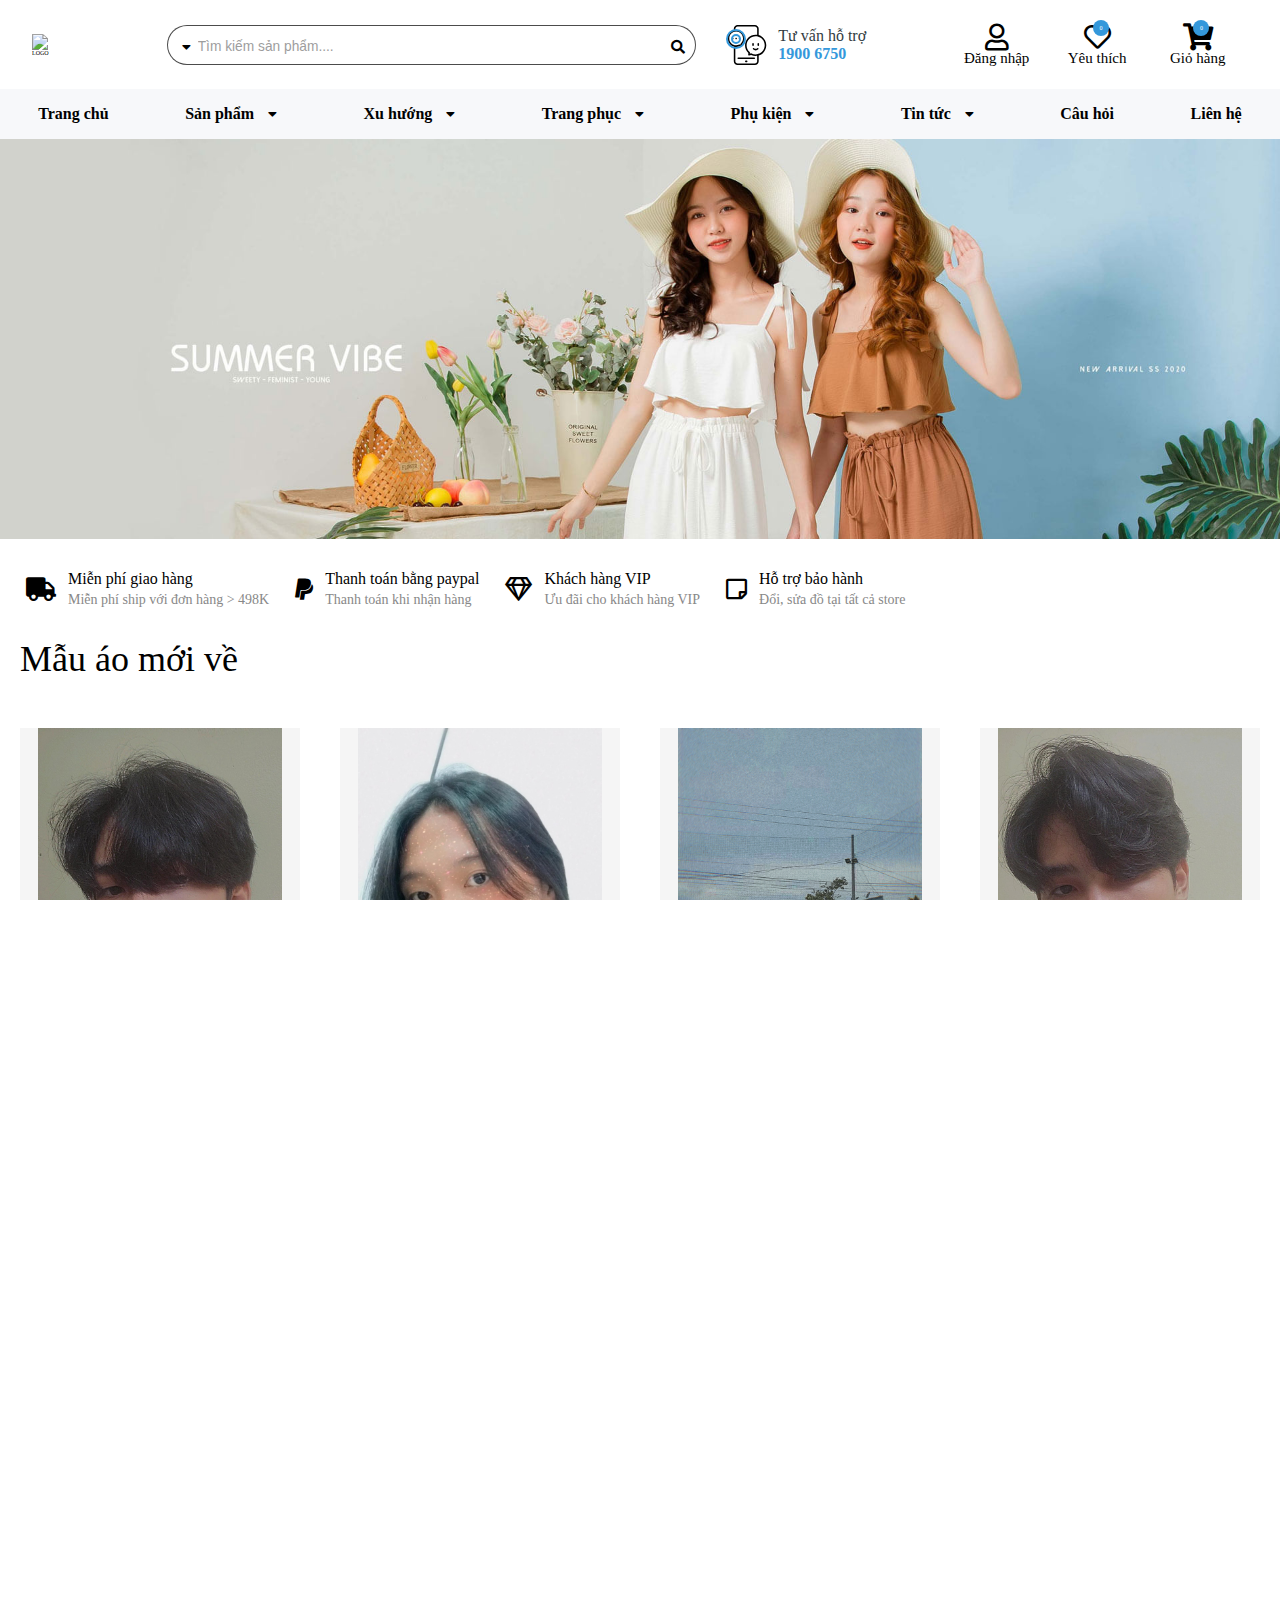
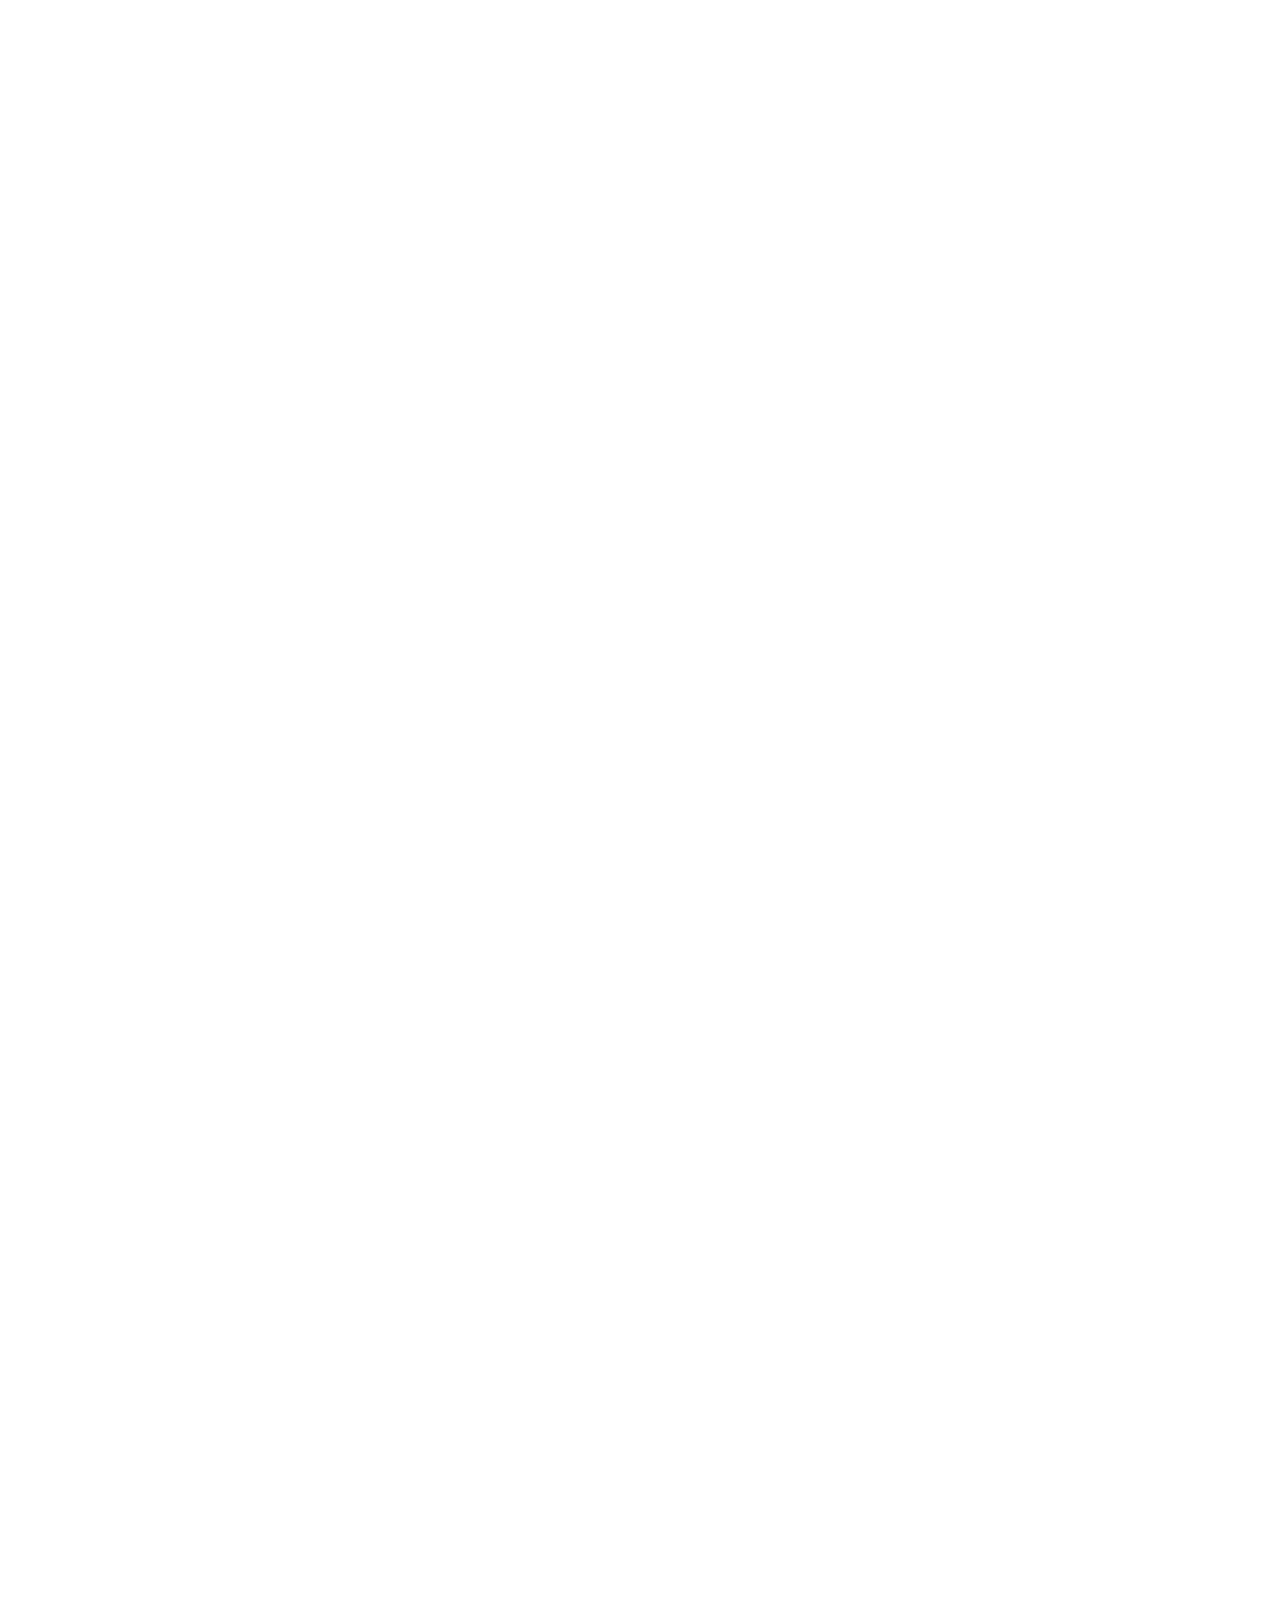
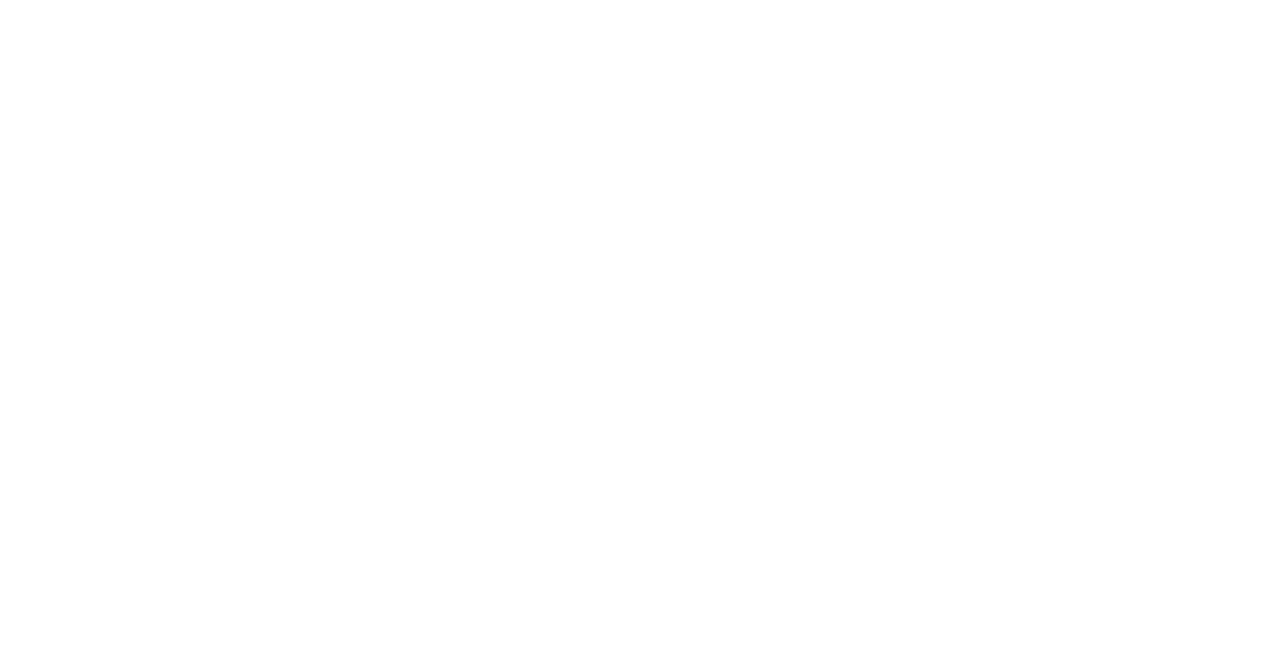
==== commit 7f084d07: "Update img" ====
--- a/index.html
+++ b/index.html
@@ -328,7 +328,7 @@
                     <div class="product c-6">
                         <div class="product-item">
                             <div class="product-img">
-                                <img src="./asset/img/Đô 1.jpg" alt="Trăm" class="lazy-load">
+                                <img src="./asset/img/Do1.jpg"Trăm" class="lazy-load">
                             </div>
                         </div>
                         <div class="product-info">
@@ -347,7 +347,7 @@
                     <div class="product c-6">
                         <div class="product-item">
                             <div class="product-img">
-                                <img src="./asset/img/Thảo1.jpg" alt="Trăm" class="lazy-load">
+                                <img src="./asset/img/Thao1.jpg" alt="Trăm" class="lazy-load">
                             </div>
                         </div>
                         <div class="product-info">
@@ -366,7 +366,7 @@
                     <div class="product c-6">
                         <div class="product-item">
                             <div class="product-img">
-                                <img src="./asset/img/Trăm1.jpg" alt="Trăm" class="lazy-load">
+                                <img src="./asset/img/Tram.jpg" alt="Trăm" class="lazy-load">
                             </div>
                         </div>
                         <div class="product-info">
@@ -385,7 +385,7 @@
                     <div class="product c-6">
                         <div class="product-item">
                             <div class="product-img">
-                                <img src="./asset/img/Đô 2.jpg" alt="Trăm" class="lazy-load">
+                                <img src="./asset/img/Do2.jpg" alt="Trăm" class="lazy-load">
                             </div>
                         </div>
                         <div class="product-info">
@@ -404,7 +404,7 @@
                     <div class="product c-6">
                         <div class="product-item">
                             <div class="product-img">
-                                <img src="./asset/img/Thảo3.jpg" alt="Trăm" class="lazy-load">
+                                <img src="./asset/img/Thao3.jpg" alt="Trăm" class="lazy-load">
                             </div>
                         </div>
                         <div class="product-info">
@@ -443,7 +443,7 @@
                     <div class="product c-6">
                         <div class="product-item">
                             <div class="product-img">
-                                <img src="./asset/img/Trăm2.jpg" alt="Trăm" class="lazy-load">
+                                <img src="./asset/img/Tram2.jpg" alt="Trăm" class="lazy-load">
                             </div>
                         </div>
                         <div class="product-info">
@@ -462,7 +462,7 @@
                     <div class="product c-6">
                         <div class="product-item">
                             <div class="product-img">
-                                <img src="./asset/img/Thảo2.jpg" alt="Trăm" class="lazy-load">
+                                <img src="./asset/img/Thao2.jpg" alt="Trăm" class="lazy-load">
                             </div>
                         </div>
                         <div class="product-info">
@@ -482,20 +482,20 @@
 
                 <div class="row block__img display-flex ">
                     <div class="col l-6 m-6 c-12">
-                        <img src="./asset/img/1chị22.webp" alt="" class="img__gallery">
+                        <img src="./asset/img/1chi22.webp" alt="" class="img__gallery">
                     </div>
                     <div class="col l-6 m-6  c-12">
                         <div class="row pb12 display-flex ">
                             <div class="col l-6 m-6 c-6">
-                                <img src="./asset/img/Dángnam.webp" alt="" class="block__img-top">
+                                <img src="./asset/img/Dangnam.webp" alt="" class="block__img-top">
                             </div>
                             <div class="col l-6 m-6  c-6">
-                                <img src="./asset/img/Dángnữ.webp" alt="" class="block__img-top">
+                                <img src="./asset/img/Dangnu.webp" alt="" class="block__img-top">
                             </div>
                         </div>
                         <div class="row c-12  ">
                             <div class="col">
-                                <img src="./asset/img/chíale.webp" alt="" class="block__img-bot">
+                                <img src="./asset/img/chisale.webp" alt="" class="block__img-bot">
                             </div>
                         </div>
                     </div>
@@ -551,7 +551,7 @@
                     <div class="news_container">
                         <div class="row display-flex display-block ">
                             <div class="col l-6 mb20 ">
-                                <img src="./asset/img/váy ngủ.jpeg" alt="" class="news__img1 c-12">
+                                <img src="./asset/img/vayngu.jpeg" alt="" class="news__img1 c-12">
                                 <p class="news_subheading mt10 ">15/08/2021 - bởi: Ego Creative</p>
                                 <a href="https://ego-wear.mysapo.net/mau-tay-andrea-chuong-vay-ngu-xuyen-thau" class="news_heading">Mẫu Tây Andrea chuộng váy ngủ xuyên thấu</a>
                                 <div class="news_desc ">Andrea Aybar là người mẫu gốc Tây Ba Nha. Nhưng từ khi còn rất nhỏ, cô đã cùng gia đình chuyển tới Việt Nam sinh sống và làm việc. Vì thế, Việt Nam được coi như là quê hương thứ</div>
@@ -560,7 +560,7 @@
                                 <div class="col">
                                     <div class="news_first">
                                         <div class="col l-6 m-3 ">
-                                            <img src="./asset/img/báo1.jpeg" alt="" class="news__img1 display-none">
+                                            <img src="./asset/img/bao1.jpeg" alt="" class="news__img1 display-none">
                                         </div>
                                         <div class="col l-6 m-9 ml40">
                                             <div class="news_para">
@@ -574,7 +574,7 @@
                                     </div>
                                     <div class="news_first">
                                         <div class="col l-6 m-3">
-                                            <img src="./asset/img/báo2.jpeg" alt="" class="news__img1 display-none">
+                                            <img src="./asset/img/bao2.jpeg" alt="" class="news__img1 display-none">
                                         </div>
                                         <div class="col l-6 m-9 ml40">
                                             <div class="news_para">
@@ -588,7 +588,7 @@
                                     </div>
                                     <div class="news_first">
                                         <div class="col l-6 m-3">
-                                            <img src="./asset/img/báo3.jpeg" alt="" class="news__img1 display-none">
+                                            <img src="./asset/img/bao3.jpeg" alt="" class="news__img1 display-none">
                                         </div>
                                         <div class="col l-6 m-9 ml40">
                                             <div class="news_para">
--- a/asset/css/main.css
+++ b/asset/css/main.css
@@ -36,7 +36,7 @@
 }
 
 .ml40 { 
-    margin-left: 26x;
+    margin-left: 26px;
 }
 
 
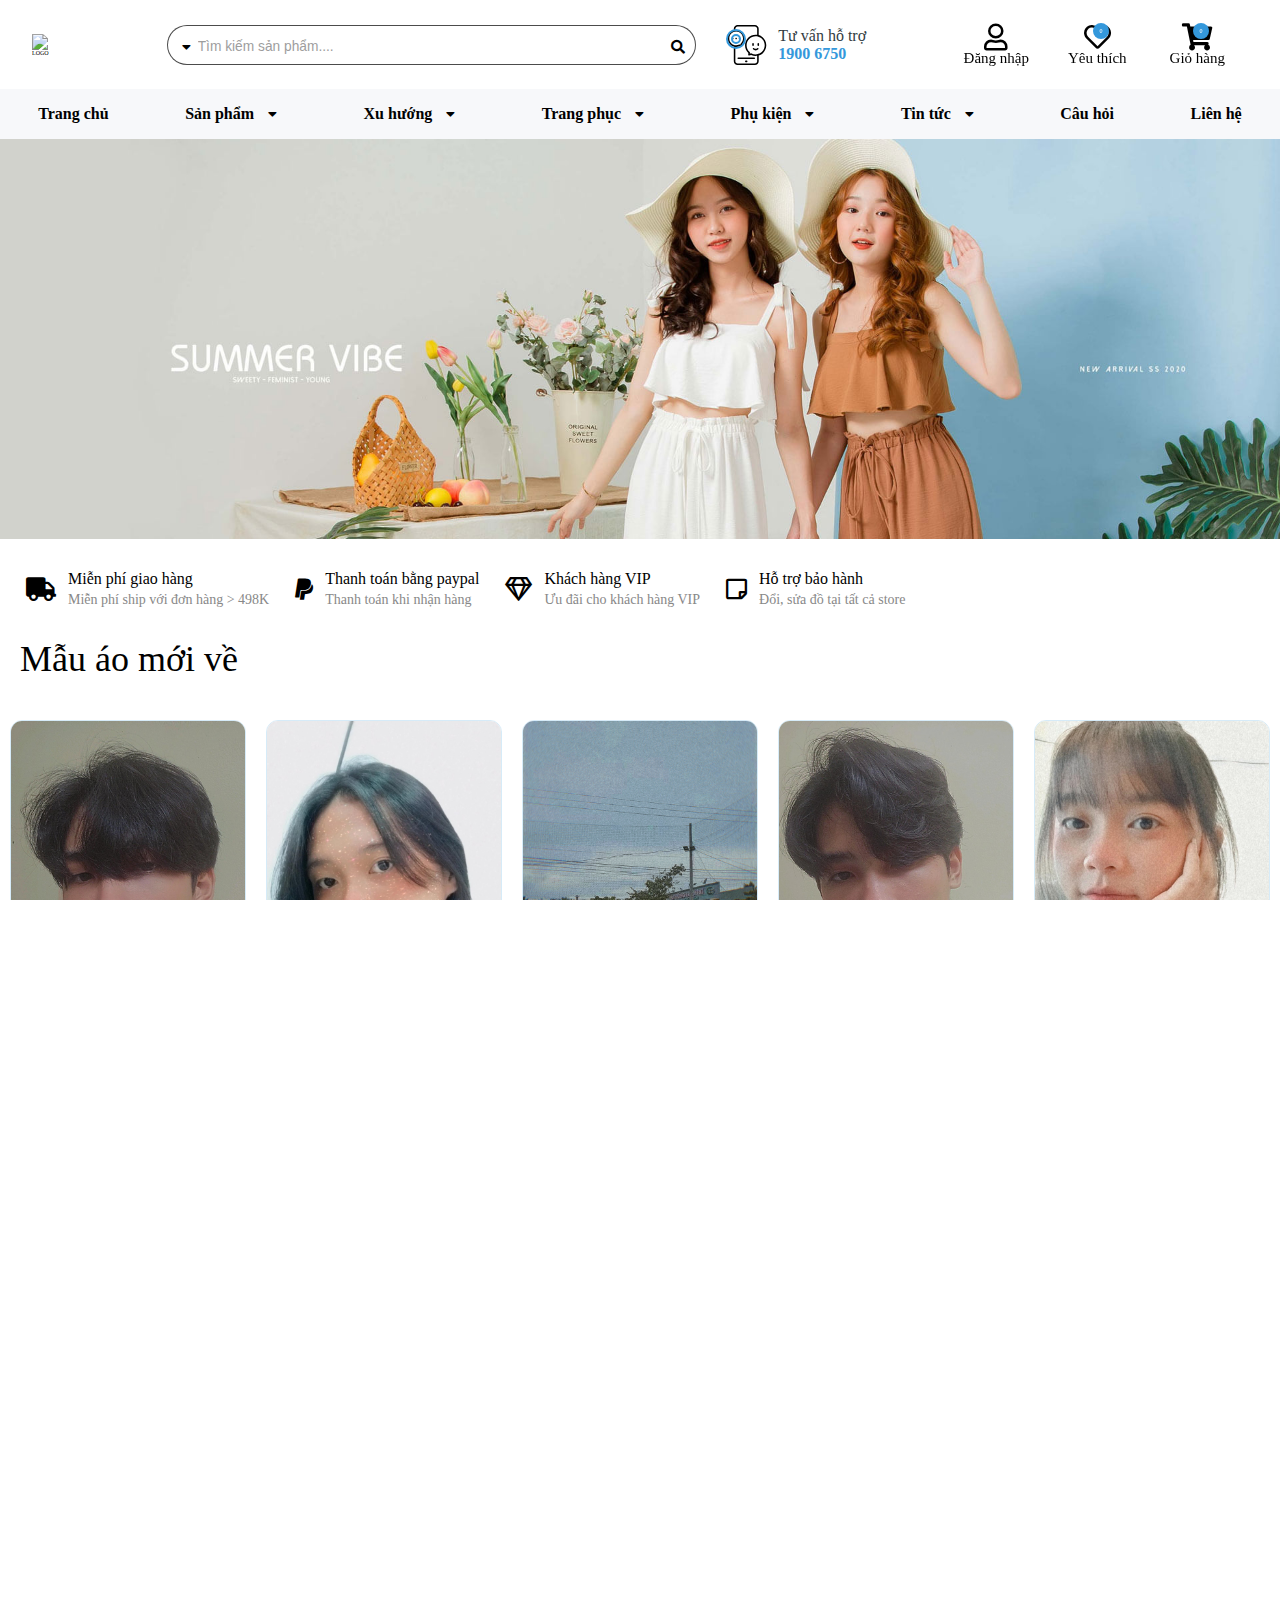
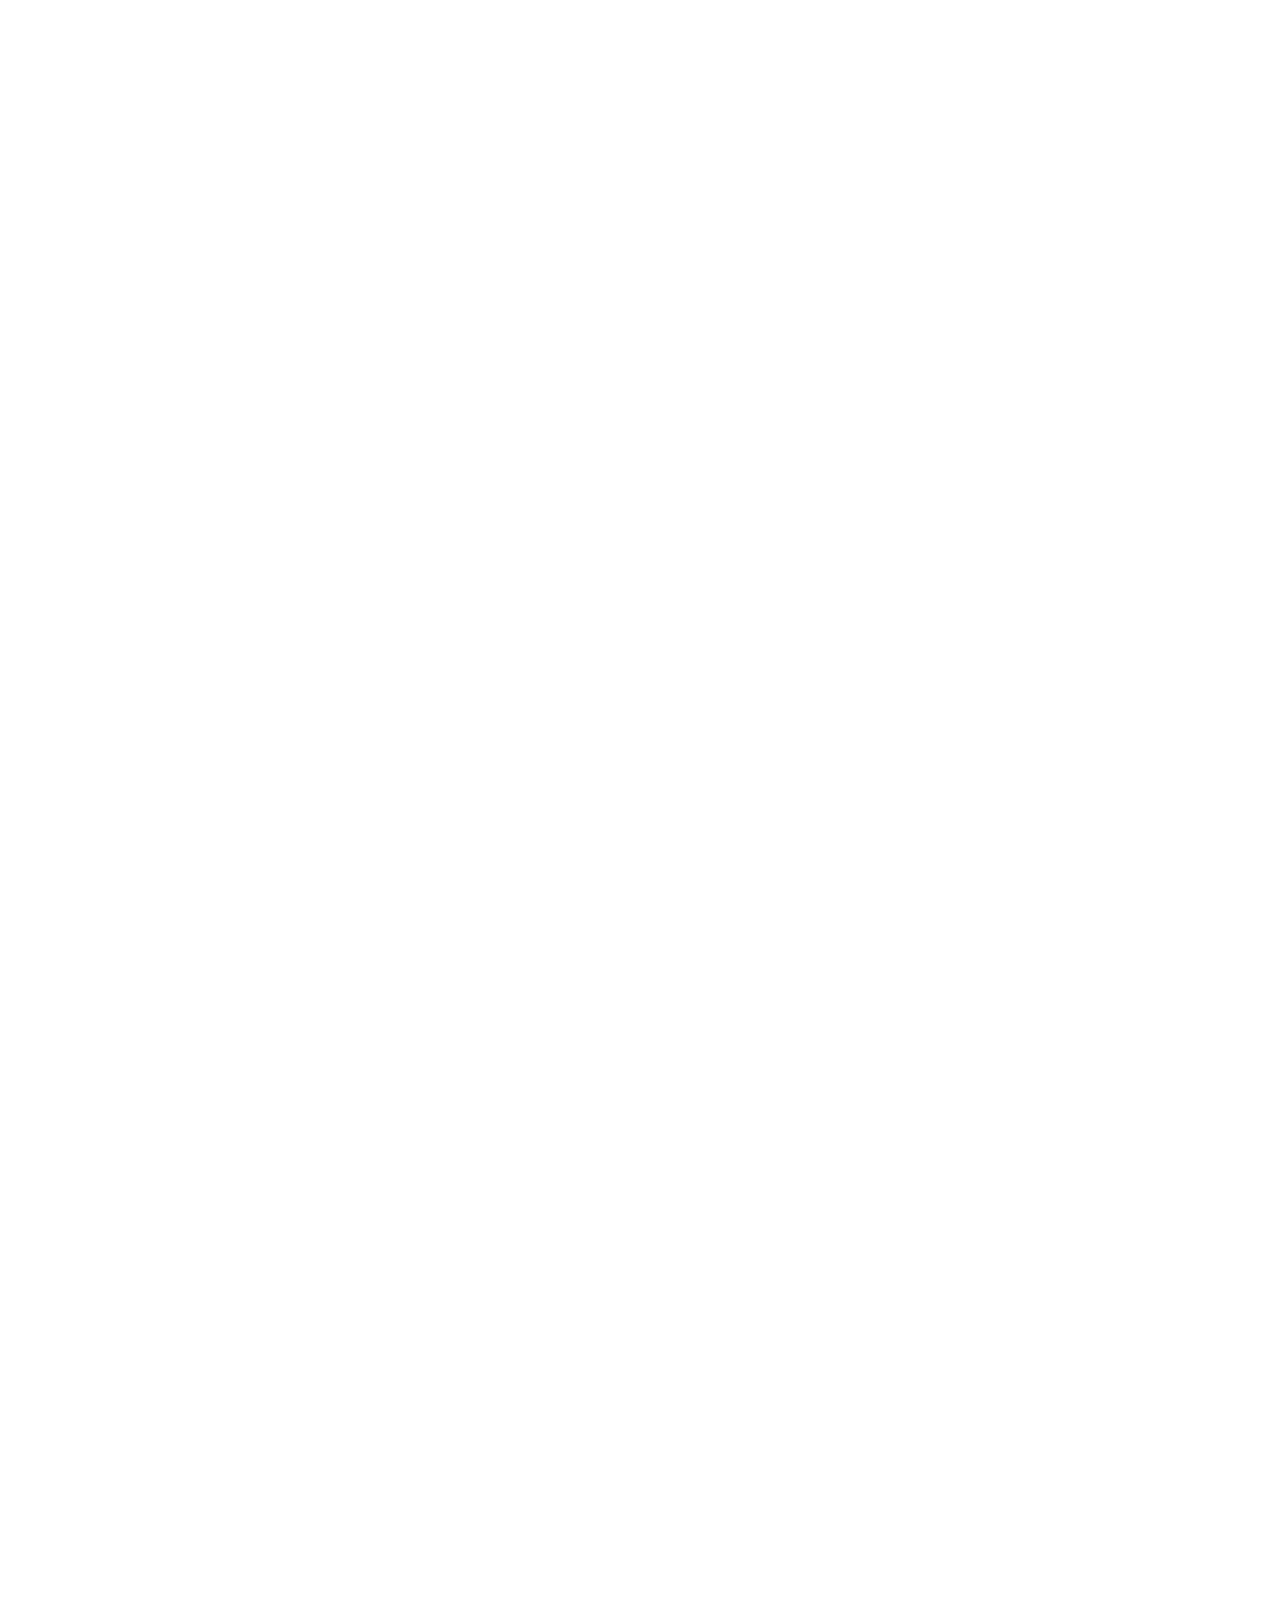
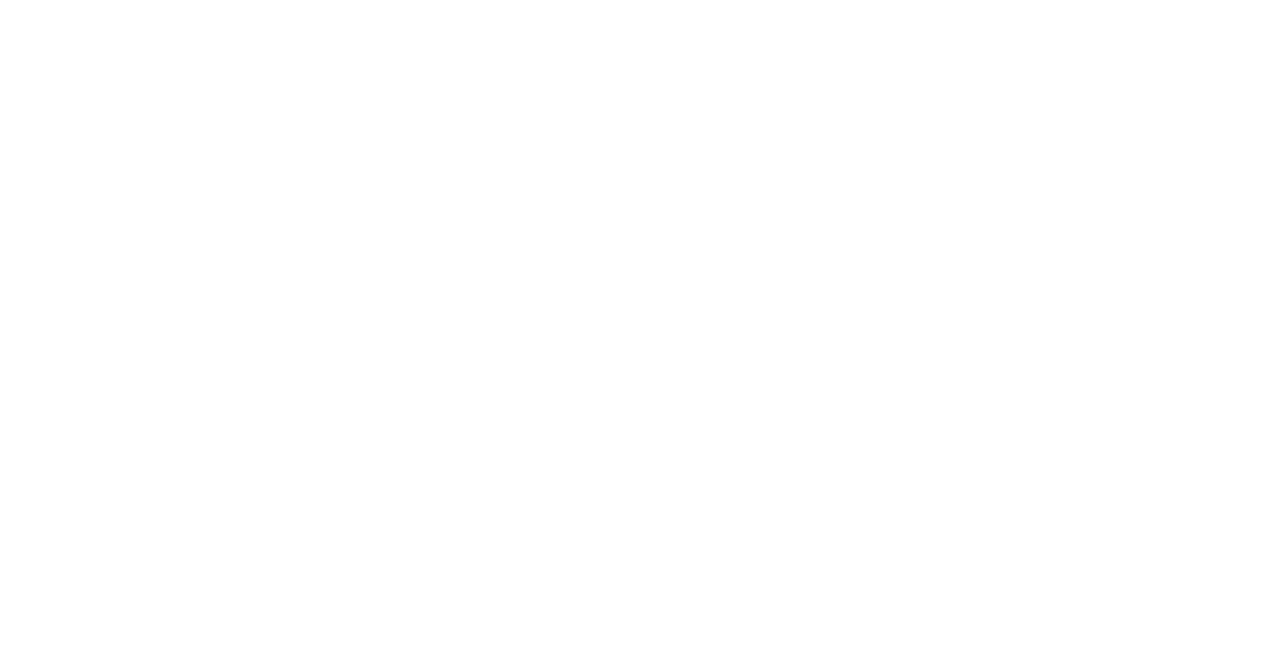
==== commit 0ea2b1ee: "alo" ====
--- a/index.html
+++ b/index.html
@@ -9,10 +9,10 @@
         <link rel="stylesheet" href="./asset/css/main.css">
         <link rel="stylesheet" href="./asset/css/fontawesome-free-5.15.4-web/css/all.min.css">
         <link rel="stylesheet" href="./asset/css/GS 2/responsive.css">
+        <link rel="stylesheet" href="./asset/css/hover-min.css">
     </head>
     <body>
         <div id="wrapper">
-
             <div id="header">
                 <div class="header__logo">
                     <img src="//bizweb.dktcdn.net/100/434/926/themes/839444/assets/logo.png?1636683799302" alt="LOGO" class="header__logo-img">
@@ -78,16 +78,16 @@
                 </div>
 
                 <div class="user">
-                    <div class="user__item col-3per display-none ">
+                    <div class="user__item hvr-underline-from-center col-3per display-none ">
                         <i class="far fa-user user__icon" style="user-select: auto;"></i>
                         <div class="user__form">Đăng nhập</div>
                     </div>
-                    <div class="user__item col-3per ">
+                    <div class="user__item hvr-underline-from-center col-3per ">
                         <div class="quanlity">0</div>
                         <i class="far fa-heart user__icon" style="user-select: auto;"></i>
                         <div class="user__form">Yêu thích</div>
                     </div>
-                    <div class="user__item col-3per ">
+                    <div class="user__item hvr-underline-from-center col-3per ">
                         <div class="quanlity">0</div>
                         <i class="fas fa-shopping-cart user__icon" style="user-select: auto;"></i>
                         <div class="user__form">
@@ -256,7 +256,9 @@
 
             </div>
 
-            <img src="./asset/img/slider_1.jpeg" alt="MODEL" class="img-model">
+            <div class="div">
+                <img src="./asset/img/slider_1.jpeg" alt="MODEL" class="img-model">
+            </div>
 
             <div class="customer">
                 <div class="customer__item-tablet display-flex ">
@@ -264,11 +266,11 @@
                         <div class="customer__item-icon">
                             <i class="fas fa-truck customer__item-icon-truck"></i>
                         </div>
-                        <div class="customer_item-trade">
-                            <h4 class="customer_item-trade-heading">
+                        <div class="customer_item-trade " >
+                            <h4  class="customer_item-trade-heading">
                                 Miễn phí giao hàng
                             </h4>
-                            <h6 class="customer_item-trade-subheading">
+                            <h6  class="customer_item-trade-subheading">
                                 Miễn phí ship với đơn hàng > 498K
                             </h6>
                         </div>
@@ -277,11 +279,11 @@
                         <div class="customer__item-icon">
                             <i class="fab fa-paypal customer__item-icon-truck"></i>
                         </div>
-                        <div class="customer_item-trade">
-                            <h4 class="customer_item-trade-heading">
+                        <div  class="customer_item-trade">
+                            <h4  class="customer_item-trade-heading">
                                 Thanh toán bằng paypal
                             </h4>
-                            <h6 class="customer_item-trade-subheading">
+                            <h6  class="customer_item-trade-subheading">
                                 Thanh toán khi nhận hàng
                             </h6>
                         </div>
@@ -325,159 +327,6 @@
                 </h1>
 
                 <div class="container__product">
-                    <div class="product c-6">
-                        <div class="product-item">
-                            <div class="product-img">
-                                <img src="./asset/img/Do1.jpg"Trăm" class="lazy-load">
-                            </div>
-                        </div>
-                        <div class="product-info">
-                            <span class="brand">EGO WEAR</span>
-                            <h3 class="product-name">Áo sơ mi, siêu sạch siêu ngon. Đặc biệt không bán!!</h3>
-                            <div class="product-cart--price">
-                                <div class="product-price">
-                                    480.000đ
-                                </div>
-                                <div class="product-cart">
-                                    Mua ngay
-                                </div>
-                            </div>
-                        </div>
-                    </div>
-                    <div class="product c-6">
-                        <div class="product-item">
-                            <div class="product-img">
-                                <img src="./asset/img/Thao1.jpg" alt="Trăm" class="lazy-load">
-                            </div>
-                        </div>
-                        <div class="product-info">
-                            <span class="brand">EGO WEAR</span>
-                            <h3 class="product-name">Đồ ngủ có hòi con vinh đến từ Chợ Đồng Xuân</h3>
-                            <div class="product-cart--price">
-                                <div class="product-price">
-                                    167.000đ
-                                </div>
-                                <div class="product-cart">
-                                    Mua ngay
-                                </div>
-                            </div>
-                        </div>
-                    </div>
-                    <div class="product c-6">
-                        <div class="product-item">
-                            <div class="product-img">
-                                <img src="./asset/img/Tram.jpg" alt="Trăm" class="lazy-load">
-                            </div>
-                        </div>
-                        <div class="product-info">
-                            <span class="brand">EGO WEAR</span>
-                            <h3 class="product-name">Quần phông và áo jean</h3>
-                            <div class="product-cart--price">
-                                <div class="product-price">
-                                    280.000đ
-                                </div>
-                                <div class="product-cart">
-                                    Mua ngay
-                                </div>
-                            </div>
-                        </div>
-                    </div>
-                    <div class="product c-6">
-                        <div class="product-item">
-                            <div class="product-img">
-                                <img src="./asset/img/Do2.jpg" alt="Trăm" class="lazy-load">
-                            </div>
-                        </div>
-                        <div class="product-info">
-                            <span class="brand">EGO WEAR</span>
-                            <h3 class="product-name">Combo áo jead, nón bảo hiểm. Outfit đỉnh cao năm 2017</h3>
-                            <div class="product-cart--price">
-                                <div class="product-price">
-                                    1.480.000đ
-                                </div>
-                                <div class="product-cart">
-                                    Mua ngay
-                                </div>
-                            </div>
-                        </div>
-                    </div>
-                    <div class="product c-6">
-                        <div class="product-item">
-                            <div class="product-img">
-                                <img src="./asset/img/Thao3.jpg" alt="Trăm" class="lazy-load">
-                            </div>
-                        </div>
-                        <div class="product-info">
-                            <span class="brand">EGO WEAR</span>
-                            <h3 class="product-name">Áo khoác chống nóng mùa đông</h3>
-                            <div class="product-cart--price">
-                                <div class="product-price">
-                                    320.000đ
-                                </div>
-                                <div class="product-cart">
-                                    Mua ngay
-                                </div>
-                            </div>
-                        </div>
-                    </div>
-                    <div class="product c-6">
-                        <div class="product-item">
-                            <div class="product-img">
-                                <img src="./asset/img/Mai.jpg" alt="Trăm" class="lazy-load">
-                            </div>
-                        </div>
-                        <div class="product-info">
-                            <span class="brand">EGO WEAR</span>
-                            <h3 class="product-name">
-                                Mua nhanh đi, hết salde đừng có khóc à</h3>
-                            <div class="product-cart--price">
-                                <div class="product-price">
-                                    210.000đ
-                                </div>
-                                <div class="product-cart">
-                                    Mua ngay
-                                </div>
-                            </div>
-                        </div>
-                    </div>
-                    <div class="product c-6">
-                        <div class="product-item">
-                            <div class="product-img">
-                                <img src="./asset/img/Tram2.jpg" alt="Trăm" class="lazy-load">
-                            </div>
-                        </div>
-                        <div class="product-info">
-                            <span class="brand">EGO WEAR</span>
-                            <h3 class="product-name">Áo sơ mi, siêu sạch siêu ngon. Đặc biệt không bán!!</h3>
-                            <div class="product-cart--price">
-                                <div class="product-price">
-                                    480.000đ
-                                </div>
-                                <div class="product-cart">
-                                    Mua ngay
-                                </div>
-                            </div>
-                        </div>
-                    </div>
-                    <div class="product c-6">
-                        <div class="product-item">
-                            <div class="product-img">
-                                <img src="./asset/img/Thao2.jpg" alt="Trăm" class="lazy-load">
-                            </div>
-                        </div>
-                        <div class="product-info">
-                            <span class="brand">EGO WEAR</span>
-                            <h3 class="product-name">Combo áo sơ cụt tay + quần jean, duy nhất mỗi hôm</h3>
-                            <div class="product-cart--price">
-                                <div class="product-price">
-                                    720.000đ
-                                </div>
-                                <div class="product-cart">
-                                    Mua ngay
-                                </div>
-                            </div>
-                        </div>
-                    </div>
                 </div>
 
                 <div class="row block__img display-flex ">
@@ -608,7 +457,7 @@
             </div>
 
             <div id="footer">
-                <div class="row display-flex  mt20">
+                <div class="row display-flex   mt20">
                     <div class="col l-3 c-12  ">
                         <div class="footer_heading">
                             CHÚNG TÔI LÀ AI ?
@@ -636,7 +485,7 @@
                             </div>
                         </div>
                     </div>
-                    <div class="col l-9 c-12">
+                    <div class="col ml15 l-9 c-12">
                         <div class="row display-flex ">
                             <div class="col l-3 c-4  ">
                                 <div class="footer_heading">
@@ -696,5 +545,10 @@
                 </div>
             </div>
         </div>
+        
     </body>
-</html></div></body></html>
+    <script src="https://code.jquery.com/jquery-3.6.0.js" integrity="sha256-H+K7U5CnXl1h5ywQfKtSj8PCmoN9aaq30gDh27Xc0jk=" crossorigin="anonymous"></script>
+    <script src="https://unpkg.com/aos@2.3.1/dist/aos.js"></script>
+    <script>AOS.init();</script>
+    <script type="module" src="./src/main.js"></script>
+</html>
--- a/asset/css/GS 2/gird.css
+++ b/asset/css/GS 2/gird.css
@@ -1,595 +1,593 @@
 .grid {
-    width: 100%;
-    display: block;
-    padding: 0;
+  width: 100%;
+  display: block;
+  padding: 0;
 }
 
 .grid.wide {
-    max-width: 75.000em;
-    margin: 0 auto;
+  max-width: 75em;
+  margin: 0 auto;
 }
 
 @media (max-width: 414px) {
-
-.row {
+  .row {
     display: flex;
     flex-wrap: wrap;
-    margin-left: -0.250em;
-    margin-right: -0.250em;
-}
-
-.row.no-gutters {
+    margin-left: -0.25em;
+    margin-right: -0.25em;
+  }
+
+  .row.no-gutters {
     margin-left: 0;
     margin-right: 0;
-}
-
-.col {
-    padding-left: 0.250em;
-    padding-right: 0.250em;
-}
-
-.row.no-gutters .col {
+  }
+
+  .col {
+    padding-left: 0.25em;
+    padding-right: 0.25em;
+  }
+
+  .row.no-gutters .col {
     padding-left: 0;
     padding-right: 0;
-}
-
-.c-0 {
+  }
+
+  .c-0 {
     display: none;
-}
-
-.c-1 {
+  }
+
+  .c-1 {
     flex: 0 0 8.33333%;
     max-width: 8.33333%;
-}
-
-.c-2 {
+  }
+
+  .c-2 {
     flex: 0 0 16.66667%;
     max-width: 16.66667%;
-}
-
-.c-3 {
+  }
+
+  .c-3 {
     flex: 0 0 25%;
     max-width: 25%;
-}
-
-.c-4 {
+  }
+
+  .c-4 {
     flex: 0 0 33.33333%;
     max-width: 33.33333%;
-}
-
-.c-5 {
+  }
+
+  .c-5 {
     flex: 0 0 41.66667%;
     max-width: 41.66667%;
-}
-
-.c-6 {
+  }
+
+  .c-6 {
     flex: 0 0 50%;
     max-width: 50%;
-}
-
-.c-7 {
+  }
+
+  .c-7 {
     flex: 0 0 58.33333%;
     max-width: 58.33333%;
-}
-
-.c-8 {
+  }
+
+  .c-8 {
     flex: 0 0 66.66667%;
     max-width: 66.66667%;
-}
-
-.c-9 {
+  }
+
+  .c-9 {
     flex: 0 0 75%;
     max-width: 75%;
-}
-
-.c-10 {
+  }
+
+  .c-10 {
     flex: 0 0 83.33333%;
     max-width: 83.33333%;
-}
-
-.c-11 {
+  }
+
+  .c-11 {
     flex: 0 0 91.66667%;
     max-width: 91.66667%;
-}
-
-.c-12 {
+  }
+
+  .c-12 {
     flex: 0 0 100%;
     max-width: 100%;
-}
-
-.c-o-1 {
+  }
+
+  .c-o-1 {
     margin-left: 8.33333%;
-}
-
-.c-o-2 {
+  }
+
+  .c-o-2 {
     margin-left: 16.66667%;
-}
-
-.c-o-3 {
+  }
+
+  .c-o-3 {
     margin-left: 25%;
-}
-
-.c-o-4 {
+  }
+
+  .c-o-4 {
     margin-left: 33.33333%;
-}
-
-.c-o-5 {
+  }
+
+  .c-o-5 {
     margin-left: 41.66667%;
-}
-
-.c-o-6 {
+  }
+
+  .c-o-6 {
     margin-left: 50%;
-}
-
-.c-o-7 {
+  }
+
+  .c-o-7 {
     margin-left: 58.33333%;
-}
-
-.c-o-8 {
+  }
+
+  .c-o-8 {
     margin-left: 66.66667%;
-}
-
-.c-o-9 {
+  }
+
+  .c-o-9 {
     margin-left: 75%;
-}
-
-.c-o-10 {
+  }
+
+  .c-o-10 {
     margin-left: 83.33333%;
-}
-
-.c-o-11 {
+  }
+
+  .c-o-11 {
     margin-left: 91.66667%;
-}
-
+  }
 }
 
 /* >= Tablet */
-@media (min-width: 46.250em) {
-    .row {
-        margin-left: -8em;
-        margin-right: -8em;
-    }
-
-    .col {
-        padding-left: 8em;
-        padding-right: 8em;
-    }
-
-    .m-0 {
-        display: none;
-    }
-
-    .m-1,
-    .m-2,
-    .m-3,
-    .m-4,
-    .m-5,
-    .m-6,
-    .m-7,
-    .m-8,
-    .m-9,
-    .m-10,
-    .m-11,
-    .m-12 {
-        display: block;
-    }
-
-    .m-1 {
-        flex: 0 0 8.33333%;
-        max-width: 8.33333%;
-    }
-
-    .m-2 {
-        flex: 0 0 16.66667%;
-        max-width: 16.66667%;
-    }
-
-    .m-3 {
-        flex: 0 0 25%;
-        max-width: 25%;
-    }
-
-    .m-4 {
-        flex: 0 0 33.33333%;
-        max-width: 33.33333%;
-    }
-
-    .m-5 {
-        flex: 0 0 41.66667%;
-        max-width: 41.66667%;
-    }
-
-    .m-6 {
-        flex: 0 0 50%;
-        max-width: 50%;
-    }
-
-    .m-7 {
-        flex: 0 0 58.33333%;
-        max-width: 58.33333%;
-    }
-
-    .m-8 {
-        flex: 0 0 66.66667%;
-        max-width: 66.66667%;
-    }
-
-    .m-9 {
-        flex: 0 0 75%;
-        max-width: 75%;
-    }
-
-    .m-10 {
-        flex: 0 0 83.33333%;
-        max-width: 83.33333%;
-    }
-
-    .m-11 {
-        flex: 0 0 91.66667%;
-        max-width: 91.66667%;
-    }
-
-    .m-12 {
-        flex: 0 0 100%;
-        max-width: 100%;
-    }
-
-    .m-o-1 {
-        margin-left: 8.33333%;
-    }
-
-    .m-o-2 {
-        margin-left: 16.66667%;
-    }
-
-    .m-o-3 {
-        margin-left: 25%;
-    }
-
-    .m-o-4 {
-        margin-left: 33.33333%;
-    }
-
-    .m-o-5 {
-        margin-left: 41.66667%;
-    }
-
-    .m-o-6 {
-        margin-left: 50%;
-    }
-
-    .m-o-7 {
-        margin-left: 58.33333%;
-    }
-
-    .m-o-8 {
-        margin-left: 66.66667%;
-    }
-
-    .m-o-9 {
-        margin-left: 75%;
-    }
-
-    .m-o-10 {
-        margin-left: 83.33333%;
-    }
-
-    .m-o-11 {
-        margin-left: 91.66667%;
-    }
+@media (min-width: 46.25em) {
+  .row {
+    margin-left: -8em;
+    margin-right: -8em;
+  }
+
+  .col {
+    padding-left: 8em;
+    padding-right: 8em;
+  }
+
+  .m-0 {
+    display: none;
+  }
+
+  .m-1,
+  .m-2,
+  .m-3,
+  .m-4,
+  .m-5,
+  .m-6,
+  .m-7,
+  .m-8,
+  .m-9,
+  .m-10,
+  .m-11,
+  .m-12 {
+    display: block;
+  }
+
+  .m-1 {
+    flex: 0 0 8.33333%;
+    max-width: 8.33333%;
+  }
+
+  .m-2 {
+    flex: 0 0 16.66667%;
+    max-width: 16.66667%;
+  }
+
+  .m-3 {
+    flex: 0 0 25%;
+    max-width: 25%;
+  }
+
+  .m-4 {
+    flex: 0 0 33.33333%;
+    max-width: 33.33333%;
+  }
+
+  .m-5 {
+    flex: 0 0 41.66667%;
+    max-width: 41.66667%;
+  }
+
+  .m-6 {
+    flex: 0 0 50%;
+    max-width: 50%;
+  }
+
+  .m-7 {
+    flex: 0 0 58.33333%;
+    max-width: 58.33333%;
+  }
+
+  .m-8 {
+    flex: 0 0 66.66667%;
+    max-width: 66.66667%;
+  }
+
+  .m-9 {
+    flex: 0 0 75%;
+    max-width: 75%;
+  }
+
+  .m-10 {
+    flex: 0 0 83.33333%;
+    max-width: 83.33333%;
+  }
+
+  .m-11 {
+    flex: 0 0 91.66667%;
+    max-width: 91.66667%;
+  }
+
+  .m-12 {
+    flex: 0 0 100%;
+    max-width: 100%;
+  }
+
+  .m-o-1 {
+    margin-left: 8.33333%;
+  }
+
+  .m-o-2 {
+    margin-left: 16.66667%;
+  }
+
+  .m-o-3 {
+    margin-left: 25%;
+  }
+
+  .m-o-4 {
+    margin-left: 33.33333%;
+  }
+
+  .m-o-5 {
+    margin-left: 41.66667%;
+  }
+
+  .m-o-6 {
+    margin-left: 50%;
+  }
+
+  .m-o-7 {
+    margin-left: 58.33333%;
+  }
+
+  .m-o-8 {
+    margin-left: 66.66667%;
+  }
+
+  .m-o-9 {
+    margin-left: 75%;
+  }
+
+  .m-o-10 {
+    margin-left: 83.33333%;
+  }
+
+  .m-o-11 {
+    margin-left: 91.66667%;
+  }
 }
 
 /* PC medium resolution > */
 @media (min-width: 69.563em) {
-    .row {
-        margin-left: -16em;
-        margin-right: -16em;
-    }
-
-    .row.sm-gutter {
-        margin-left: -0.313em;
-        margin-right: -0.313em;
-    }
-
-    .col {
-        padding-left: 16em;
-        padding-right: 16em;
-    }
-
-    .row.sm-gutter .col {
-        padding-left: 0.313em;
-        padding-right: 0.313em;
-    }
-
-    .l-0 {
-        display: none;
-    }
-
-    .l-1,
-    .l-2,
-    .l-2-4,
-    .l-3,
-    .l-4,
-    .l-5,
-    .l-6,
-    .l-7,
-    .l-8,
-    .l-9,
-    .l-10,
-    .l-11,
-    .l-12 {
-        display: block;
-    }
-
-    .l-1 {
-        flex: 0 0 8.33333%;
-        max-width: 8.33333%;
-    }
-
-    .l-2 {
-        flex: 0 0 16.66667%;
-        max-width: 16.66667%;
-    }
-
-    .l-2-4 {
-        flex: 0 0 20%;
-        max-width: 20%;
-    }
-
-    .l-3 {
-        flex: 0 0 25%;
-        max-width: 25%;
-    }
-
-    .l-4 {
-        flex: 0 0 33.33333%;
-        max-width: 33.33333%;
-    }
-
-    .l-5 {
-        flex: 0 0 41.66667%;
-        max-width: 41.66667%;
-    }
-
-    .l-6 {
-        flex: 0 0 50%;
-        max-width: 50%;
-    }
-
-    .l-7 {
-        flex: 0 0 58.33333%;
-        max-width: 58.33333%;
-    }
-
-    .l-8 {
-        flex: 0 0 66.66667%;
-        max-width: 66.66667%;
-    }
-
-    .l-9 {
-        flex: 0 0 75%;
-        max-width: 75%;
-    }
-
-    .l-10 {
-        flex: 0 0 83.33333%;
-        max-width: 83.33333%;
-    }
-
-    .l-11 {
-        flex: 0 0 91.66667%;
-        max-width: 91.66667%;
-    }
-
-    .l-12 {
-        flex: 0 0 100%;
-        max-width: 100%;
-    }
-
-    .l-o-1 {
-        margin-left: 8.33333%;
-    }
-
-    .l-o-2 {
-        margin-left: 16.66667%;
-    }
-
-    .l-o-3 {
-        margin-left: 25%;
-    }
-
-    .l-o-4 {
-        margin-left: 33.33333%;
-    }
-
-    .l-o-5 {
-        margin-left: 41.66667%;
-    }
-
-    .l-o-6 {
-        margin-left: 50%;
-    }
-
-    .l-o-7 {
-        margin-left: 58.33333%;
-    }
-
-    .l-o-8 {
-        margin-left: 66.66667%;
-    }
-
-    .l-o-9 {
-        margin-left: 75%;
-    }
-
-    .l-o-10 {
-        margin-left: 83.33333%;
-    }
-
-    .l-o-11 {
-        margin-left: 91.66667%;
-    }
+  .row {
+    margin-left: -16em;
+    margin-right: -16em;
+  }
+
+  .row.sm-gutter {
+    margin-left: -0.313em;
+    margin-right: -0.313em;
+  }
+
+  .col {
+    padding-left: 16em;
+    padding-right: 16em;
+  }
+
+  .row.sm-gutter .col {
+    padding-left: 0.313em;
+    padding-right: 0.313em;
+  }
+
+  .l-0 {
+    display: none;
+  }
+
+  .l-1,
+  .l-2,
+  .l-2-4,
+  .l-3,
+  .l-4,
+  .l-5,
+  .l-6,
+  .l-7,
+  .l-8,
+  .l-9,
+  .l-10,
+  .l-11,
+  .l-12 {
+    display: block;
+  }
+
+  .l-1 {
+    flex: 0 0 8.33333%;
+    max-width: 8.33333%;
+  }
+
+  .l-2 {
+    flex: 0 0 16.66667%;
+    max-width: 16.66667%;
+  }
+
+  .l-2-4 {
+    flex: 0 0 20%;
+    max-width: 20%;
+  }
+
+  .l-3 {
+    flex: 0 0 25%;
+    max-width: 25%;
+  }
+
+  .l-4 {
+    flex: 0 0 33.33333%;
+    max-width: 33.33333%;
+  }
+
+  .l-5 {
+    flex: 0 0 41.66667%;
+    max-width: 41.66667%;
+  }
+
+  .l-6 {
+    flex: 0 0 50%;
+    max-width: 50%;
+  }
+
+  .l-7 {
+    flex: 0 0 58.33333%;
+    max-width: 58.33333%;
+  }
+
+  .l-8 {
+    flex: 0 0 66.66667%;
+    max-width: 66.66667%;
+  }
+
+  .l-9 {
+    flex: 0 0 75%;
+    max-width: 75%;
+  }
+
+  .l-10 {
+    flex: 0 0 83.33333%;
+    max-width: 83.33333%;
+  }
+
+  .l-11 {
+    flex: 0 0 91.66667%;
+    max-width: 91.66667%;
+  }
+
+  .l-12 {
+    flex: 0 0 100%;
+    max-width: 100%;
+  }
+
+  .l-o-1 {
+    margin-left: 8.33333%;
+  }
+
+  .l-o-2 {
+    margin-left: 16.66667%;
+  }
+
+  .l-o-3 {
+    margin-left: 25%;
+  }
+
+  .l-o-4 {
+    margin-left: 33.33333%;
+  }
+
+  .l-o-5 {
+    margin-left: 41.66667%;
+  }
+
+  .l-o-6 {
+    margin-left: 50%;
+  }
+
+  .l-o-7 {
+    margin-left: 58.33333%;
+  }
+
+  .l-o-8 {
+    margin-left: 66.66667%;
+  }
+
+  .l-o-9 {
+    margin-left: 75%;
+  }
+
+  .l-o-10 {
+    margin-left: 83.33333%;
+  }
+
+  .l-o-11 {
+    margin-left: 91.66667%;
+  }
 }
 
 /* Tablet - PC low resolution */
-@media (min-width: 46.250em) and (max-width:63.938em) {
-    .wide {
-        width:40.250em;
-    }
+@media (min-width: 46.25em) and (max-width: 63.938em) {
+  .wide {
+    width: 40.25em;
+  }
 }
 
 /* > PC low resolution */
-@media (min-width: 64.000em) and (max-width: 77.438em) {
-    .wide {
-        width: 61.500em;
-    }
-
-    .wide .row {
-        margin-left: -0.750em;
-        margin-right: -0.750em;
-    }
-
-    .wide .row.sm-gutter {
-        margin-left: -0.313em;
-        margin-right: -0.313em;
-    }
-
-    .wide .col {
-        padding-left: 0.750em;
-        padding-right: 0.750em;
-    }
-
-    .wide .row.sm-gutter .col {
-        padding-left: 0.313em;
-        padding-right: 0.313em;
-    }
-
-    .wide .l-0 {
-        display: none;
-    }
-
-    .wide .l-1,
-    .wide .l-2,
-    .wide .l-2-4,
-    .wide .l-3,
-    .wide .l-4,
-    .wide .l-5,
-    .wide .l-6,
-    .wide .l-7,
-    .wide .l-8,
-    .wide .l-9,
-    .wide .l-10,
-    .wide .l-11,
-    .wide .l-12 {
-        display: block;
-    }
-
-    .wide .l-1 {
-        flex: 0 0 8.33333%;
-        max-width: 8.33333%;
-    }
-
-    .wide .l-2 {
-        flex: 0 0 16.66667%;
-        max-width: 16.66667%;
-    }
-
-    .wide .l-2-4 {
-        flex: 0 0 20%;
-        max-width: 20%;
-    }
-
-    .wide .l-3 {
-        flex: 0 0 25%;
-        max-width: 25%;
-    }
-
-    .wide .l-4 {
-        flex: 0 0 33.33333%;
-        max-width: 33.33333%;
-    }
-
-    .wide .l-5 {
-        flex: 0 0 41.66667%;
-        max-width: 41.66667%;
-    }
-
-    .wide .l-6 {
-        flex: 0 0 50%;
-        max-width: 50%;
-    }
-
-    .wide .l-7 {
-        flex: 0 0 58.33333%;
-        max-width: 58.33333%;
-    }
-
-    .wide .l-8 {
-        flex: 0 0 66.66667%;
-        max-width: 66.66667%;
-    }
-
-    .wide .l-9 {
-        flex: 0 0 75%;
-        max-width: 75%;
-    }
-
-    .wide .l-10 {
-        flex: 0 0 83.33333%;
-        max-width: 83.33333%;
-    }
-
-    .wide .l-11 {
-        flex: 0 0 91.66667%;
-        max-width: 91.66667%;
-    }
-
-    .wide .l-12 {
-        flex: 0 0 100%;
-        max-width: 100%;
-    }
-
-    .wide .l-o-1 {
-        margin-left: 8.33333%;
-    }
-
-    .wide .l-o-2 {
-        margin-left: 16.66667%;
-    }
-
-    .wide .l-o-3 {
-        margin-left: 25%;
-    }
-
-    .wide .l-o-4 {
-        margin-left: 33.33333%;
-    }
-
-    .wide .l-o-5 {
-        margin-left: 41.66667%;
-    }
-
-    .wide .l-o-6 {
-        margin-left: 50%;
-    }
-
-    .wide .l-o-7 {
-        margin-left: 58.33333%;
-    }
-
-    .wide .l-o-8 {
-        margin-left: 66.66667%;
-    }
-
-    .wide .l-o-9 {
-        margin-left: 75%;
-    }
-
-    .wide .l-o-10 {
-        margin-left: 83.33333%;
-    }
-
-    .wide .l-o-11 {
-        margin-left: 91.66667%;
-    }
-}+@media (min-width: 64em) and (max-width: 77.438em) {
+  .wide {
+    width: 61.5em;
+  }
+
+  .wide .row {
+    margin-left: -0.75em;
+    margin-right: -0.75em;
+  }
+
+  .wide .row.sm-gutter {
+    margin-left: -0.313em;
+    margin-right: -0.313em;
+  }
+
+  .wide .col {
+    padding-left: 0.75em;
+    padding-right: 0.75em;
+  }
+
+  .wide .row.sm-gutter .col {
+    padding-left: 0.313em;
+    padding-right: 0.313em;
+  }
+
+  .wide .l-0 {
+    display: none;
+  }
+
+  .wide .l-1,
+  .wide .l-2,
+  .wide .l-2-4,
+  .wide .l-3,
+  .wide .l-4,
+  .wide .l-5,
+  .wide .l-6,
+  .wide .l-7,
+  .wide .l-8,
+  .wide .l-9,
+  .wide .l-10,
+  .wide .l-11,
+  .wide .l-12 {
+    display: block;
+  }
+
+  .wide .l-1 {
+    flex: 0 0 8.33333%;
+    max-width: 8.33333%;
+  }
+
+  .wide .l-2 {
+    flex: 0 0 16.66667%;
+    max-width: 16.66667%;
+  }
+
+  .wide .l-2-4 {
+    flex: 0 0 20%;
+    max-width: 20%;
+  }
+
+  .wide .l-3 {
+    flex: 0 0 25%;
+    max-width: 25%;
+  }
+
+  .wide .l-4 {
+    flex: 0 0 33.33333%;
+    max-width: 33.33333%;
+  }
+
+  .wide .l-5 {
+    flex: 0 0 41.66667%;
+    max-width: 41.66667%;
+  }
+
+  .wide .l-6 {
+    flex: 0 0 50%;
+    max-width: 50%;
+  }
+
+  .wide .l-7 {
+    flex: 0 0 58.33333%;
+    max-width: 58.33333%;
+  }
+
+  .wide .l-8 {
+    flex: 0 0 66.66667%;
+    max-width: 66.66667%;
+  }
+
+  .wide .l-9 {
+    flex: 0 0 75%;
+    max-width: 75%;
+  }
+
+  .wide .l-10 {
+    flex: 0 0 83.33333%;
+    max-width: 83.33333%;
+  }
+
+  .wide .l-11 {
+    flex: 0 0 91.66667%;
+    max-width: 91.66667%;
+  }
+
+  .wide .l-12 {
+    flex: 0 0 100%;
+    max-width: 100%;
+  }
+
+  .wide .l-o-1 {
+    margin-left: 8.33333%;
+  }
+
+  .wide .l-o-2 {
+    margin-left: 16.66667%;
+  }
+
+  .wide .l-o-3 {
+    margin-left: 25%;
+  }
+
+  .wide .l-o-4 {
+    margin-left: 33.33333%;
+  }
+
+  .wide .l-o-5 {
+    margin-left: 41.66667%;
+  }
+
+  .wide .l-o-6 {
+    margin-left: 50%;
+  }
+
+  .wide .l-o-7 {
+    margin-left: 58.33333%;
+  }
+
+  .wide .l-o-8 {
+    margin-left: 66.66667%;
+  }
+
+  .wide .l-o-9 {
+    margin-left: 75%;
+  }
+
+  .wide .l-o-10 {
+    margin-left: 83.33333%;
+  }
+
+  .wide .l-o-11 {
+    margin-left: 91.66667%;
+  }
+}
--- a/asset/css/main.css
+++ b/asset/css/main.css
@@ -1,947 +1,936 @@
-*{ 
-    margin: 0;
-    padding: 0;
-    border: 0;
-    font-size: 62.5%;
-    box-sizing: border-box;
-   }
-
-   html,body
-{
-    width: 100%;
-    height: 100%;
-    margin: 0px;
-    padding: 0px;
-    overflow-x: hidden; 
-}
-  
-  ol, ul {
-    list-style: none;
-  }  
-
-.col-3per { 
-    width: 33.33333%;
-}
-
-.pb64 { 
-    padding-bottom: 8px;
-}
-
-.pb12 { 
-    padding-bottom: 10px;
-}
-
-.spacing-10 { 
-    margin-left: 20px;
-}
-
-.ml40 { 
-    margin-left: 26px;
-}
-
-
-.mt20 { 
-    margin-top: 20px;
-}
-
-.mr0 { 
-    margin-right: 0;
-}
-
-.display-flex { 
-    display: flex;
-}
-
-#wrapper{
-    margin-left: 0;
-    position: relative;
-    width: 100%;
+* {
+  margin: 0;
+  padding: 0;
+  border: 0;
+  font-size: 62.5%;
+  box-sizing: border-box;
+}
+
+html,
+body {
+  width: 100%;
+  height: 100%;
+  margin: 0px;
+  padding: 0px;
+  overflow-x: hidden;
+}
+
+ol,
+ul {
+  list-style: none;
+}
+
+.col-3per {
+  width: 33.33333%;
+}
+
+.pb64 {
+  padding-bottom: 8px;
+}
+
+.pb12 {
+  padding-bottom: 10px;
+}
+
+.spacing-10 {
+  margin-left: 20px;
+}
+
+.ml40 {
+  margin-left: 26px;
+}
+
+.mt20 {
+  margin-top: 20px;
+}
+
+.mr0 {
+  margin-right: 0;
+}
+
+.ml15 {
+  margin-left: 15%;
+}
+.display-flex {
+  display: flex;
+}
+
+#wrapper {
+  margin-left: 0;
+  position: relative;
+  width: 100%;
 }
 
 #header {
-    height: 89px;
-    background-color: #fff;
-    padding: 20px 0;
-    margin: 0 32px ;
-    display: flex;
-    align-items: center;
+  height: 89px;
+  background-color: #fff;
+  padding: 20px 0;
+  margin: 0 32px;
+  display: flex;
+  align-items: center;
 }
 
 .header__logo {
-    margin-right: 70px;
+  margin-right: 70px;
 }
 
 .header__logo-img {
-    max-width: 220px;
-    padding-right: 48px;
+  max-width: 220px;
+  padding-right: 48px;
 }
 
 .header__search {
-    background-color: #fff;
-    width: 100%;
-    padding-left: 8px;
-    border: 0.3px solid rgba(0, 0, 0, 0.7);
-    border-radius: 24px;
-    position: relative;
-    height: 40px;
-    display: flex;
-    align-items: center;
-    
-}
-.hearder__search-input { 
-    
-}
-
-.keys { 
-    position: absolute;
-    left: 0;
-    top: 14px;
-    background: none;
-    z-index: 3;
-    margin-left: 4px;
-}
-
-.header-search-search { 
-    position: absolute;
-    right: 0%;
-    top: 14px;
-    background: none;
-}
-
-.header__search-icon, 
-.header-search-search_icon { 
-    font-size: 1.4rem;
-    padding: 0 1rem;
-}
-
-
-.keys:hover .header__search-icon { 
-    transition: ease-in 0.25s;
-    transform: rotate(-180deg);
-    color: #3498DB;
-    cursor: pointer;
-}
-
-
-
-.keys:hover  .header__search-content { 
-    display: block;
-    cursor: pointer;
-}
-
-.header__search-content::before { 
-    content: "";
-    display: block;
-    width: 40px;
-    height: 60px;
-    position: absolute;
-    z-index: 3;
-    top: -15px;
-}
-
-
+  background-color: #fff;
+  width: 100%;
+  padding-left: 8px;
+  border: 0.3px solid rgba(0, 0, 0, 0.7);
+  border-radius: 24px;
+  position: relative;
+  height: 40px;
+  display: flex;
+  align-items: center;
+}
+.hearder__search-input {
+}
+
+.keys {
+  position: absolute;
+  left: 0;
+  top: 14px;
+  background: none;
+  z-index: 3;
+  margin-left: 4px;
+}
+
+.header-search-search {
+  position: absolute;
+  right: 0%;
+  top: 14px;
+  background: none;
+}
+
+.header__search-icon,
+.header-search-search_icon {
+  font-size: 1.4rem;
+  padding: 0 1rem;
+}
+
+.keys:hover .header__search-icon {
+  transition: ease-in 0.25s;
+  transform: rotate(-180deg);
+  color: #3498db;
+  cursor: pointer;
+}
+
+.keys:hover .header__search-content {
+  display: block;
+  cursor: pointer;
+}
+
+.header__search-content::before {
+  content: "";
+  display: block;
+  width: 40px;
+  height: 60px;
+  position: absolute;
+  z-index: 3;
+  top: -15px;
+}
 
 .header__search-content {
-    background-color: #fff;
-    border-radius: 8px;
-    box-shadow: 0 0 2px #ddd inset;
-    position: absolute;
-    top: 187%;
-    left: -10px;
-    display: none;
-    z-index: 3;
-    width: 380px;
-}
-
-
-
-
-
-.heading-search { 
-    background-color: #fff;
-    font-size: 1.6rem;
-    font-weight: 400;
-    margin: 4px;
-    margin-top: 12px;
-}
-
-#container { 
-    padding-bottom: 100px;
-}
-
-.container__top-search { 
-    display: flex;
-    flex-wrap: wrap;
-    margin: 8px;
-    background-color: #fff;
-    
-    
-}
-
-.top-search { 
-    font-size: 1.6rem;
-    line-height: 1.8;
-    font-weight: 300;
-    color: #000;
-    background-color: #F5F5F5;
-    margin: 4px;
-    border-radius: 3px;
-}
-
-
-
-.top-search:hover { 
-    cursor: pointer;
-    background-color: #41a4e6;
-}
-
-
-
-.header__search-input { 
-    position: absolute;
-    right: 10px;    
-    left: 30px;
-    top: 5px;
-    font-size: 2.2rem;
-}
-
-.header__search-input-item { 
-    outline: none;
-    opacity: 0.7;
-    width: 100%;
-} 
-
+  background-color: #fff;
+  border-radius: 8px;
+  box-shadow: 0 0 2px #ddd inset;
+  position: absolute;
+  top: 187%;
+  left: -10px;
+  display: none;
+  z-index: 3;
+  width: 380px;
+}
+
+.heading-search {
+  background-color: #fff;
+  font-size: 1.6rem;
+  font-weight: 400;
+  margin: 4px;
+  margin-top: 12px;
+}
+
+#container {
+  padding-bottom: 100px;
+}
+
+.container__top-search {
+  display: flex;
+  flex-wrap: wrap;
+  margin: 8px;
+  background-color: #fff;
+}
+
+.top-search {
+  font-size: 1.6rem;
+  line-height: 1.8;
+  font-weight: 300;
+  color: #000;
+  background-color: #f5f5f5;
+  margin: 4px;
+  border-radius: 3px;
+}
+
+.top-search:hover {
+  cursor: pointer;
+  background-color: #41a4e6;
+}
+
+.header__search-input {
+  position: absolute;
+  right: 10px;
+  left: 30px;
+  top: 5px;
+  font-size: 2.2rem;
+}
+
+.header__search-input-item {
+  outline: none;
+  opacity: 0.7;
+  width: 100%;
+}
 
 .header__supports {
-    padding-left: 10px;
-    display: flex;
-    align-items: center;
-    min-width: 200px;
-    position: relative;
-    margin-right: 50px;
-    cursor: pointer;
-}
-
-.header__supports:hover .header__supports-item-number  { 
-    opacity: 0.7;
-}
-
-.notifi-m { 
-    border-radius: 50%;
-    border: 2px solid #3498DB;
-    width: 20px;
-    height: 20px;
-    animation: Contact ease 0.4s infinite;
-    transform-origin: 50% 50%;
-    position: absolute;
-    left: 30px;
-    top: 4px;
-}
-
-.notifi-s { 
-    border-radius: 50%;
-    border: 2px solid #3498DB;
-    width: 10px;
-    height: 10px;
-    animation: Contact ease 0.4s infinite;
-    transform-origin: 50% 50%;
-    position: absolute;
-    left: 35px;
-    top: 9px;
-    
+  padding-left: 10px;
+  display: flex;
+  align-items: center;
+  min-width: 200px;
+  position: relative;
+  margin-right: 50px;
+  cursor: pointer;
+}
+
+.header__supports:hover .header__supports-item-number {
+  opacity: 0.7;
+}
+
+.notifi-m {
+  border-radius: 50%;
+  border: 2px solid #3498db;
+  width: 20px;
+  height: 20px;
+  animation: Contact ease 0.4s infinite;
+  transform-origin: 50% 50%;
+  position: absolute;
+  left: 30px;
+  top: 4px;
+}
+
+.notifi-s {
+  border-radius: 50%;
+  border: 2px solid #3498db;
+  width: 10px;
+  height: 10px;
+  animation: Contact ease 0.4s infinite;
+  transform-origin: 50% 50%;
+  position: absolute;
+  left: 35px;
+  top: 9px;
 }
 
 .contact-phone-img {
-    width: 132px;
-    height: 40px;
-}
-
-.header__supports-item { 
-    font-size: 1.6rem;
-    width: 100%;
-    margin-left: -10px;
-    color: #323c42;
-} 
-
-@keyframes Contact{ 
-    0% {
-        transform: scale(1);
-        opacity: 0.1;
-    }
-    50% {
-        transform: scale(0.5);
-        opacity: 1;
-    }
-
-    100% {
-        transform: scale(1);
-        opacity: 0.1;
-    }
-}
-
-
-.header__supports-item-number { 
-    color: #3498DB;
-    font-size: 1.6rem;
-    font-weight: 600;
+  width: 132px;
+  height: 40px;
+}
+
+.header__supports-item {
+  font-size: 1.6rem;
+  width: 100%;
+  margin-left: -10px;
+  color: #323c42;
+}
+
+@keyframes Contact {
+  0% {
+    transform: scale(1);
+    opacity: 0.1;
+  }
+  50% {
+    transform: scale(0.5);
+    opacity: 1;
+  }
+
+  100% {
+    transform: scale(1);
+    opacity: 0.1;
+  }
+}
+
+.header__supports-item-number {
+  color: #3498db;
+  font-size: 1.6rem;
+  font-weight: 600;
 }
 
 .user {
-    width: 700px;
-    display: flex;
-    text-align: center;
-    align-items: center;
-}
-
-.user__item { 
-    position: relative;
-    cursor: pointer;
-}
-
-.quanlity { 
-    border-radius: 50%;
-    width: 16px;
-    height: 16px;
-    background-color: #3498DB;
-    color: #fff;
-    position: absolute;
-    line-height: 1.6rem;
-    left: 46px;
-    top: -3px;
-}
-
-.user__icon { 
-    font-size: 2.7rem;
-}
-
-.user__form:hover { 
-    color: #3498DB;
-}
-
-.user__form { 
-    font-size: 1.5rem;
-}
-
-
-
+  width: 700px;
+  display: flex;
+  text-align: center;
+  align-items: center;
+}
+
+.user__item {
+  position: relative;
+  cursor: pointer;
+}
+
+.quanlity {
+  border-radius: 50%;
+  width: 16px;
+  height: 16px;
+  background-color: #3498db;
+  color: #fff;
+  position: absolute;
+  line-height: 1.6rem;
+  left: 46px;
+  top: px;
+}
+
+.user__icon {
+  font-size: 2.7rem;
+}
+
+.user__form:hover {
+  color: #3498db;
+}
+
+.user__form {
+  font-size: 1.5rem;
+}
 
 #nav {
-    background-color: #f7f8fa;
-    height: 50px;
-    display: flex;
-    justify-content: space-around;
-    align-items: center;
-}
-
-.nav__item { 
-    color: #000;
-    font-size: 1.6rem;
-    font-weight: 600;
-    position: relative;;
-}
-
-.item-product::before { 
-    content: "";
-    display: block;
-    width: 100px;
-    height: 32px;
-    position: absolute;
-    z-index: 3;
-    top: 10px;
-}
-
-
-
-.nav__item:hover { 
-    color: #3498DB;
-    cursor: pointer;
-}
-
-
-.nav__product-child { 
-    position: absolute;
-    z-index: 3;
-    top: 34px;
-    left: -31px;
-    display: none;
-    background-color: #fff;
-}
-
-.item-product:hover  .nav__product-child { 
-    display: block;
-    cursor: pointer;
-}
-.item-product:hover .header__search-icon { 
-    transition: ease-in 0.25s;
-    transform: rotate(180deg);
-    color: #3498DB;
-    cursor: pointer;
-}
-
-.ul-nav__product { 
-    width: 190px;
-    box-shadow: 0px 0px 0.02px #000 inset;
-}
-
-.li-nav__product { 
-    font-size: 1.4rem;
-    color: #323c42;
-    border-bottom: 0.5px solid #8B8E96;
-    padding: 10px 14px;
-}
-
-.nav__trend-child { 
-    position: absolute;
-    z-index: 3;
-    top: 34px;
-    left: -340px;
-    background-color: #fff;
-    display: none;  
-    width: 100vw;
-}
-
-.item-trend:hover  .nav__trend-child { 
-    display: block;
-}
-
-.nav__trend-child::after { 
-    content: "";
-    display: block;
-    width: 100px;
-    height: 32px;
-    position: absolute;
-    z-index: 3;
-    top: -20px;
-    left: 342px;
-}
-
-.item-trend:hover:hover .header__search-icon { 
-    transition: ease-in 0.25s;
-    transform: rotate(-180deg);
-    color: #3498DB;
-    cursor: pointer;
-}
-
-.mt40 { 
-    margin-top: 40px;
-}
-
-.text-600 { 
-    font-weight: 600;
-}
-
-.pt40 { 
-    padding-top: 40px;
-}
-
-.text-center { 
-    text-align: center;
-}
-
-.trend-child--col1 {  
-    display: block;
-    font-size: 1.4rem;
-    color: #323c42;
-    padding: 10px 14px;
-    text-decoration: none;
-}
-
-.trend-child--col1:hover { 
-    color: #3498DB;
-}
-
-.trend-search { 
-    font-size: 1.6rem;
-    line-height: 1.8;
-    font-weight: 300;
-    color: #000;
-    background-color: #F5F5F5;
-    margin: 4px;
-    border-radius: 3px;
-    display: inline-block;
-}
-
-.trend-search:hover { 
-    color: #fff;
-    background-color: #3498DB;
-    cursor: pointer;
-}
-
-.trend-col3--heading { 
-    font-size: 3.6rem;
-    padding-top: 80px;
-    padding-bottom: 10px;
-}
-
-.btn-trend { 
-    font-size: 1.6rem;
-    border: 1px solid rgb(190, 190, 190);
-    padding: 16px 46px;
-    background-color: #fff;
-    border-radius: 4px;
-}
-
-.btn-trend:hover { 
-    background-color: #3498DB;
-    color: #fff;
-    cursor: pointer;
-}
-
-.img-trend { 
-    cursor: pointer;
-}
-
-.trend-desc { 
-    font-size: 1.6rem;
-    line-height: 1.6;
-}
-
-.nav__accessory-child { 
-    position: absolute;
-    z-index: 3;
-    top: 34px;
-    left: -24px;
-    display: none;
-    background-color: #fff;
-}
-
-.item-accsesory:hover .nav__accessory-child { 
-    display: block;
-    cursor: pointer;
-}
-
-.nav__accessory-child::before { 
-    content: "";
-    display: block;
-    width: 100px;
-    height: 32px;
-    position: absolute;
-    z-index: 3;
-    top: -22px;
-    left: 18px;
-}  
-
-.item-accsesory:hover .header__search-icon { 
-    transition: ease-in 0.25s;
-    transform: rotate(180deg);
-    color: #3498DB;
-    cursor: pointer;
-}
-
-.ul-nav__accessory { 
-    width: 190px;
-    box-shadow: 0px 0px 0.02px #000 inset;
-}
-
-.li-nav__accessory { 
-    font-size: 1.4rem;
-    color: #323c42;
-    border-bottom: 0.5px solid #8B8E96;
-    padding: 10px 14px;
-}
-
-.nav__news-child { 
-    position: absolute;
-    z-index: 3;
-    top: 34px;
-    left: -42px;
-    display: none;
-    background-color: #fff;
-}
-
-.item-news:hover  .nav__news-child { 
-    display: block;
-}
-
-.nav__news-child::before { 
-    content: "";
-    display: block;
-    width: 100px;
-    height: 32px;
-    position: absolute;
-    z-index: 3;
-    top: -22px;
-    left: 26px;
-}  
-
-.item-news:hover:hover .header__search-icon { 
-    transition: ease-in 0.25s;
-    transform: rotate(-180deg);
-    color: #3498DB;
-    cursor: pointer;
-}
-
-.ul-nav__news { 
-    width: 190px;
-    box-shadow: 0px 0px 0.02px #000 inset;
-}
-
-.li-nav__news { 
-    font-size: 1.4rem;
-    color: #323c42;
-    border-bottom: 0.5px solid #8B8E96;
-    padding: 10px 14px;
-}
-
-
-
-.nav__outfit-child { 
-    position: absolute;
-    z-index: 9;
-    top: 34px;
-    left: -510px;
-    width: 100vw;
-    background-color: #fff;
-    display: none;
-}
-
-.nav__outfit-child::before { 
-    content: "";
-    display: block;
-    width: 100px;
-    height: 32px;
-    position: absolute;
-    z-index: 3;
-    top: -20px;
-    left: 513px;
-}
-
-.item-outfit:hover .nav__outfit-child { 
-    display: block;
-}
-
-
-.item-outfit:hover .header__search-icon { 
-    transition: ease-in 0.25s;
-    transform: rotate(180deg);
-    color: #3498DB;
-    cursor: pointer;
-}
-
-.ul-nav__outfit { 
-    padding-bottom: 20px;
-}
-
-.li-nav__outfit:hover { 
-    color: #3498DB;
-    cursor: pointer;
-}
-
-li:first-child { 
-    font-weight: 600;
-    margin-left: 6px;
-}
-
-.li-nav__outfit { 
-    font-size: 1.4rem;
-    margin-left: 8px;
-    padding: 4px;
-}
-
-.img-outfit { 
-    width: 100%;
-}
-
-.heading-chil_outfit { 
-    font-size: 3.4rem;
-    padding-top: 100px;
-    font-weight: 400;
-    padding-bottom: 10px;
-}
-
-.btn-outfit { 
-    font-size: 1.6rem;
-    border: 1px solid rgb(190, 190, 190);
-    padding: 16px 46px;
-    background-color: #fff;
-    border-radius: 4px;
-}
-
-.btn-outfit:hover { 
-    background-color: #3498DB;
-    color: #fff;
-    cursor: pointer;
-}
-
-
-
-
-.img-model { 
-    width: 100%;
-}
-
-.customer { 
-    padding-top: 30px;
-    display: flex;
-}
-.customer__item{
-    display: flex;
-}
-
-.customer__item-icon { 
-    display: flex;
-    align-items: center;
-}
-
-.customer__item-icon-truck { 
-    font-size: 2.4rem;
-
-}
-
-.customer_item-trade { 
-    margin-left: 12px;
-}
-
-.customer_item-trade-heading { 
-    font-size: 1.6rem;
-    font-weight: 500;
-    padding-bottom: 4px;
-}
-.customer_item-trade-subheading { 
-    font-size: 1.4rem;
-    font-weight: 500;
-    color: #888888;
+  background-color: #f7f8fa;
+  height: 50px;
+  display: flex;
+  justify-content: space-around;
+  align-items: center;
+}
+
+.nav__item {
+  color: #000;
+  font-size: 1.6rem;
+  font-weight: 600;
+  position: relative;
+}
+
+.item-product::before {
+  content: "";
+  display: block;
+  width: 200px;
+  height: 32px;
+  position: absolute;
+  z-index: 3;
+  top: 10px;
+}
+
+.nav__item:hover {
+  color: #3498db;
+  cursor: pointer;
+}
+
+.nav__product-child {
+  position: absolute;
+  z-index: 3;
+  top: 34px;
+  left: -31px;
+  display: none;
+  background-color: #fff;
+}
+
+.item-product:hover .nav__product-child {
+  display: block;
+  cursor: pointer;
+}
+.item-product:hover .header__search-icon {
+  transition: ease-in 0.25s;
+  transform: rotate(180deg);
+  color: #3498db;
+  cursor: pointer;
+}
+
+.ul-nav__product {
+  width: 190px;
+  box-shadow: 0px 0px 0.02px #000 inset;
+}
+
+.li-nav__product {
+  font-size: 1.4rem;
+  color: #323c42;
+  border-bottom: 0.5px solid #8b8e96;
+  padding: 10px 14px;
+}
+
+.nav__trend-child {
+  position: absolute;
+  z-index: 3;
+  top: 34px;
+  left: -340px;
+  background-color: #fff;
+  display: none;
+  width: 100vw;
+}
+
+.item-trend:hover .nav__trend-child {
+  display: block;
+}
+
+.nav__trend-child::after {
+  content: "";
+  display: block;
+  width: 100px;
+  height: 32px;
+  position: absolute;
+  z-index: 3;
+  top: -20px;
+  left: 342px;
+}
+
+.item-trend:hover:hover .header__search-icon {
+  transition: ease-in 0.25s;
+  transform: rotate(-180deg);
+  color: #3498db;
+  cursor: pointer;
+}
+
+.mt40 {
+  margin-top: 40px;
+}
+
+.text-600 {
+  font-weight: 600;
+}
+
+.pt40 {
+  padding-top: 40px;
+}
+
+.text-center {
+  text-align: center;
+}
+
+.trend-child--col1 {
+  display: block;
+  font-size: 1.4rem;
+  color: #323c42;
+  padding: 10px 14px;
+  text-decoration: none;
+}
+
+.trend-child--col1:hover {
+  color: #3498db;
+}
+
+.trend-search {
+  font-size: 1.6rem;
+  line-height: 1.8;
+  font-weight: 300;
+  color: #000;
+  background-color: #f5f5f5;
+  margin: 4px;
+  border-radius: 3px;
+  display: inline-block;
+}
+
+.trend-search:hover {
+  color: #fff;
+  background-color: #3498db;
+  cursor: pointer;
+}
+
+.trend-col3--heading {
+  font-size: 3.6rem;
+  padding-top: 80px;
+  padding-bottom: 10px;
+}
+
+.btn-trend {
+  font-size: 1.6rem;
+  border: 1px solid rgb(190, 190, 190);
+  padding: 16px 46px;
+  background-color: #fff;
+  border-radius: 4px;
+}
+
+.btn-trend:hover {
+  background-color: #3498db;
+  color: #fff;
+  cursor: pointer;
+}
+
+.img-trend {
+  cursor: pointer;
+}
+
+.trend-desc {
+  font-size: 1.6rem;
+  line-height: 1.6;
+}
+
+.nav__accessory-child {
+  position: absolute;
+  z-index: 3;
+  top: 34px;
+  left: -24px;
+  display: none;
+  background-color: #fff;
+}
+
+.item-accsesory:hover .nav__accessory-child {
+  display: block;
+  cursor: pointer;
+}
+
+.nav__accessory-child::before {
+  content: "";
+  display: block;
+  width: 100px;
+  height: 32px;
+  position: absolute;
+  z-index: 3;
+  top: -22px;
+  left: 18px;
+}
+
+.item-accsesory:hover .header__search-icon {
+  transition: ease-in 0.25s;
+  transform: rotate(180deg);
+  color: #3498db;
+  cursor: pointer;
+}
+
+.ul-nav__accessory {
+  width: 190px;
+  box-shadow: 0px 0px 0.02px #000 inset;
+}
+
+.li-nav__accessory {
+  font-size: 1.4rem;
+  color: #323c42;
+  border-bottom: 0.5px solid #8b8e96;
+  padding: 10px 14px;
+}
+
+.nav__news-child {
+  position: absolute;
+  z-index: 3;
+  top: 34px;
+  left: -42px;
+  display: none;
+  background-color: #fff;
+}
+
+.item-news:hover .nav__news-child {
+  display: block;
+}
+
+.nav__news-child::before {
+  content: "";
+  display: block;
+  width: 100px;
+  height: 32px;
+  position: absolute;
+  z-index: 3;
+  top: -22px;
+  left: 26px;
+}
+
+.item-news:hover:hover .header__search-icon {
+  transition: ease-in 0.25s;
+  transform: rotate(-180deg);
+  color: #3498db;
+  cursor: pointer;
+}
+
+.ul-nav__news {
+  width: 190px;
+  box-shadow: 0px 0px 0.02px #000 inset;
+}
+
+.li-nav__news {
+  font-size: 1.4rem;
+  color: #323c42;
+  border-bottom: 0.5px solid #8b8e96;
+  padding: 10px 14px;
+}
+
+.nav__outfit-child {
+  position: absolute;
+  z-index: 9;
+  top: 34px;
+  left: -510px;
+  width: 100vw;
+  background-color: #fff;
+  display: none;
+}
+
+.nav__outfit-child::before {
+  content: "";
+  display: block;
+  width: 200px;
+  height: 32px;
+  position: absolute;
+  z-index: 3;
+  top: -20px;
+  left: 513px;
+}
+
+.item-outfit:hover .nav__outfit-child {
+  display: block;
+}
+
+.item-outfit:hover .header__search-icon {
+  transition: ease-in 0.25s;
+  transform: rotate(180deg);
+  color: #3498db;
+  cursor: pointer;
+}
+
+.ul-nav__outfit {
+  padding-bottom: 20px;
+}
+
+.li-nav__outfit:hover {
+  color: #3498db;
+  cursor: pointer;
+}
+
+li:first-child {
+  font-weight: 600;
+  margin-left: 6px;
+}
+
+.li-nav__outfit {
+  font-size: 1.4rem;
+  margin-left: 8px;
+  padding: 4px;
+}
+
+.img-outfit {
+  width: 100%;
+}
+
+.heading-chil_outfit {
+  font-size: 3.4rem;
+  padding-top: 100px;
+  font-weight: 400;
+  padding-bottom: 10px;
+}
+
+.btn-outfit {
+  font-size: 1.6rem;
+  border: 1px solid rgb(190, 190, 190);
+  padding: 16px 46px;
+  background-color: #fff;
+  border-radius: 4px;
+}
+
+.btn-outfit:hover {
+  background-color: #3498db;
+  color: #fff;
+  cursor: pointer;
+}
+
+.img-model {
+  width: 100%;
+}
+
+.customer {
+  padding-top: 30px;
+  display: flex;
+}
+.customer__item {
+  display: flex;
+}
+
+.customer__item-icon {
+  display: flex;
+  align-items: center;
+}
+
+.customer__item-icon-truck {
+  font-size: 2.4rem;
+}
+
+.customer_item-trade {
+  margin-left: 12px;
+}
+
+.customer_item-trade-heading {
+  font-size: 1.6rem;
+  font-weight: 500;
+  padding-bottom: 4px;
+}
+.customer_item-trade-subheading {
+  font-size: 1.4rem;
+  font-weight: 500;
+  color: #888888;
 }
 
 #container {
-    height: 2000px;
-}
-
-.container__heading { 
-    font-size: 3.6rem;
-    padding: 30px 0 30px 20px;
-    font-weight: 400;
-    display: inline-block;
-}
-
-.container__heading:hover { 
-    color: #3498DB;
-    cursor: pointer;
+  height: 2000px;
+}
+
+.container__heading {
+  font-size: 3.6rem;
+  padding: 30px 0 30px 20px;
+  font-weight: 400;
+  display: inline-block;
+}
+
+.container__heading:hover {
+  color: #3498db;
+  cursor: pointer;
 }
 
 .container__product {
-    display: flex;
-    flex-wrap: wrap;
-    padding-bottom: 40px;
-}
-
-.product { 
-    width: 25%;
-    padding: 0 20px;
-    height: 500px;
-    position: relative;
-    margin-bottom: 100px;
-}
-
-.product-item { 
-    width: 100%;
-    background-color: #f5f5f5;
-}
-
-.product-img { 
-    margin: 18px;
-}
-
-.lazy-load { 
-    width: 100%;
-}
-
-.product-info { 
-    width: 100%;
-}
-
-.fix__img-top { 
-}
-
-.brand { 
-    display: block;
-    opacity: 0.6;
-    margin-bottom: 4px;
-    font-size: 1.2rem;
-}
-
-.product-name { 
-    font-size: 2rem;
-    font-weight: 400;
-}
-
-.product-cart--price { 
-    display: flex;
-    align-items: center;
-    text-align: center;
-    justify-content: space-evenly;
-    position: absolute;
-    right: 43px;
-    top: 108%;
+  display: flex;
+  flex-wrap: wrap;
+  padding: 10px;
+  padding-bottom: 40px;
+  margin-left: calc(-1 * var(--spacing));
+  --spacing: 20px;
+  --columns: 5;
+}
+
+.product {
+  margin-left: var(--spacing);
+  margin-left: var(--spacing);
+  width: calc(calc(100% / var(--columns) - var(--spacing)));
+  display: flex;
+  flex-direction: column;
+  margin-bottom: 20px;
+  border: 1px solid rgb(174, 215, 241, 0.5);
+  border-radius: 12px;
+  overflow: hidden;
+}
+
+.product:hover {
+  box-shadow: 1px 1px 10px 2px rgb(52, 152, 219, 0.6);
+  transition: ease-in-out 0.25s;
+  cursor: pointer;
+}
+
+.product-item img {
+  width: 100%;
+  background-color: #f5f5f5;
+  flex-shrink: 0;
+}
+
+.product-info {
+  flex: 1;
+  display: flex;
+  flex-direction: column;
+  margin-top: 8px;
+}
+
+.brand {
+  display: block;
+  opacity: 0.6;
+  margin-bottom: 4px;
+  font-size: 1.2rem;
+}
+
+.product-name {
+  display: flex;
+  margin-left: 8px;
+}
+
+.product-name {
+  font-size: 1.6rem;
+  font-weight: 400;
+}
+
+.product-top h6 {
+  margin: 2px 0;
+  font-size: 1.2rem;
+  color: #999;
+}
+
+.product-cart--price {
+  display: flex;
+  text-align: center;
+  margin-top: auto;
+  justify-content: space-around;
+  align-items: center;
+  margin-bottom: 8px;
 }
 
 .product-cart {
-    font-size: 1.6rem;
-    font-weight: 400;
-    padding: 6px;
-    background-color: #6cb6e7;
-    border-radius: 8px;
-    width: 72px;
-    margin-left: 46px;
-}
-
-.product-price { 
-    color: #3498DB;
-    font-size: 2.8rem;
-}
-
-.product-cart:hover  { 
-    background-color: #5eb4ee;
-    color: #fff;
-    cursor: pointer;
-}
-
-.block-img { 
-    margin-top: 20px;
-}
-
-.gallery-img { 
-    width: 100%;
-}
-
-.block__img-bot { 
-    width: 100%;
-}
-
-.img__gallery{ 
-    width: 100%;
-}
-
-.block__img-item { 
-    display: flex;
-}
-
-.block__img { 
- height: 579px;
- overflow: hidden;
-}
-.block__img-bot, .block__img-top { 
-    width: 100%;    
-}
-
-.notifi { 
-    background-color: #3498DB;
-    color: #fff;
-    font-size: 2.2rem;
-    line-height: 62px;
-    height: 62px;
-    display: flex;
-    justify-content: center;
-    border-radius: 8px;
-    margin-top: 40px;
-}
-
-.hot__search { 
-    display: flex;
-    justify-content: space-around;
-    margin: 40px;
-    align-items: center;
-}
-
-.hot__search-heading { 
-    font-size: 3rem;
-    color: #323C42;
-    line-height: 3rem;
-    margin-right: 30px;
-}
-
-.hot__search-items { 
-    display: flex;
-    flex-wrap: wrap;
-    flex: 1;
-}
-
-.news { 
-    padding-bottom: 40px;
-}
-
-.news_heading { 
-    font-size: 2.4rem;
-    color: #323C42;
-    line-height: 2.4rem;
-    font-weight: 600;
-    display: inline-block;
-    padding-bottom: 6px;
-}
-
-.news_heading-center { 
-    text-align: center;
-}
-
-.news_heading:hover { 
-    color: #3498DB;
-    cursor: pointer;
-}
-
-
-.news_container { 
-    margin: 20px;
-}
-
-.news__img1 { 
-    width: 100%;
-}
-
-.news_subheading, .news_desc { 
-    color: 8B8B8B;
-    opacity: 0.6;
-    font-size: 1.6rem;
-}
-
-
-.news_heading { 
-    text-decoration: none;
-}
-
-.news_first { 
-    display: flex;
-    padding-bottom: 10px;
+  font-size: 1.4rem;
+  font-weight: 400;
+  padding: 8px;
+  background-color: #6cb6e7;
+  border-radius: 8px;
+  width: 76px;
+  margin-left: 46px;
+}
+
+.product-price {
+  color: #3498db;
+  font-size: 1.8rem;
+}
+
+.product-cart:hover {
+  background-color: #5eb4ee;
+  color: #fff;
+  cursor: pointer;
+}
+
+.block-img {
+  margin-top: 20px;
+}
+
+.gallery-img {
+  width: 100%;
+}
+
+.block__img-bot {
+  width: 100%;
+}
+
+.img__gallery {
+  width: 100%;
+}
+
+.block__img-item {
+  display: flex;
+}
+
+.block__img {
+  height: 579px;
+  overflow: hidden;
+}
+.block__img-bot,
+.block__img-top {
+  width: 100%;
+}
+
+.notifi {
+  background-color: #3498db;
+  color: #fff;
+  font-size: 2.2rem;
+  line-height: 62px;
+  height: 62px;
+  display: flex;
+  justify-content: center;
+  border-radius: 8px;
+  margin-top: 40px;
+}
+
+.hot__search {
+  display: flex;
+  justify-content: space-around;
+  margin: 40px;
+  align-items: center;
+}
+
+.hot__search-heading {
+  font-size: 3rem;
+  color: #323c42;
+  line-height: 3rem;
+  margin-right: 30px;
+}
+
+.hot__search-items {
+  display: flex;
+  flex-wrap: wrap;
+  flex: 1;
+}
+
+.news {
+  padding-bottom: 40px;
+}
+
+.news_heading {
+  font-size: 2.4rem;
+  color: #323c42;
+  line-height: 2.4rem;
+  font-weight: 600;
+  display: inline-block;
+  padding-bottom: 6px;
+}
+
+.news_heading-center {
+  text-align: center;
+}
+
+.news_heading:hover {
+  color: #3498db;
+  cursor: pointer;
+}
+
+.news_container {
+  margin: 20px;
+}
+
+.news__img1 {
+  width: 100%;
+}
+
+.news_subheading,
+.news_desc {
+  color: 8B8B8B;
+  opacity: 0.6;
+  font-size: 1.6rem;
+}
+
+.news_heading {
+  text-decoration: none;
+}
+
+.news_first {
+  display: flex;
+  padding-bottom: 10px;
 }
 
 #footer {
-    position: absolute;
-    bottom: -1240px;
-    right: 0;
-    left: 0;
-    background-color: #24272E;
-    height: 320px;
-    width: 100%;
-}
-
-.footer_heading, .footer_social-heading { 
-    color: #fff;
-    font-size: 2rem;
-    padding-bottom: 20px;
-    margin-left: 20px;
-}
-
-.footer_desc, .li_menu { 
-    font-size: 1.4rem;
-    color: #8B8E96;
-    line-height: 1.5;
-    margin-left: 20px;
-}
-
-.footer_social-item { 
-    margin-left: 40px;
-    margin-top: -10px;
-}
-
-.footer_social-icon { 
-}
-
-.footer-icon { 
-    font-size: 2.8rem;
-    margin-right: 8px;
-    color: #fff;
-}
-
-.li_menu:hover { 
-    color: #3498DB;
-    cursor: pointer;
-}
+  position: absolute;
+  bottom: -1240px;
+  right: 0;
+  left: 0;
+  background-color: #24272e;
+  height: 320px;
+  width: 100%;
+}
+
+.footer_heading,
+.footer_social-heading {
+  color: #fff;
+  font-size: 2rem;
+  padding-bottom: 20px;
+  margin-left: 20px;
+}
+
+.footer_desc,
+.li_menu {
+  font-size: 1.4rem;
+  color: #8b8e96;
+  line-height: 1.5;
+  margin-left: 20px;
+}
+
+.footer_social-item {
+  margin-left: 40px;
+  margin-top: -10px;
+}
+
+.footer_social-icon {
+}
+
+.footer-icon {
+  font-size: 2.8rem;
+  margin-right: 8px;
+  color: #fff;
+}
+
+.li_menu:hover {
+  color: #3498db;
+  cursor: pointer;
+}
